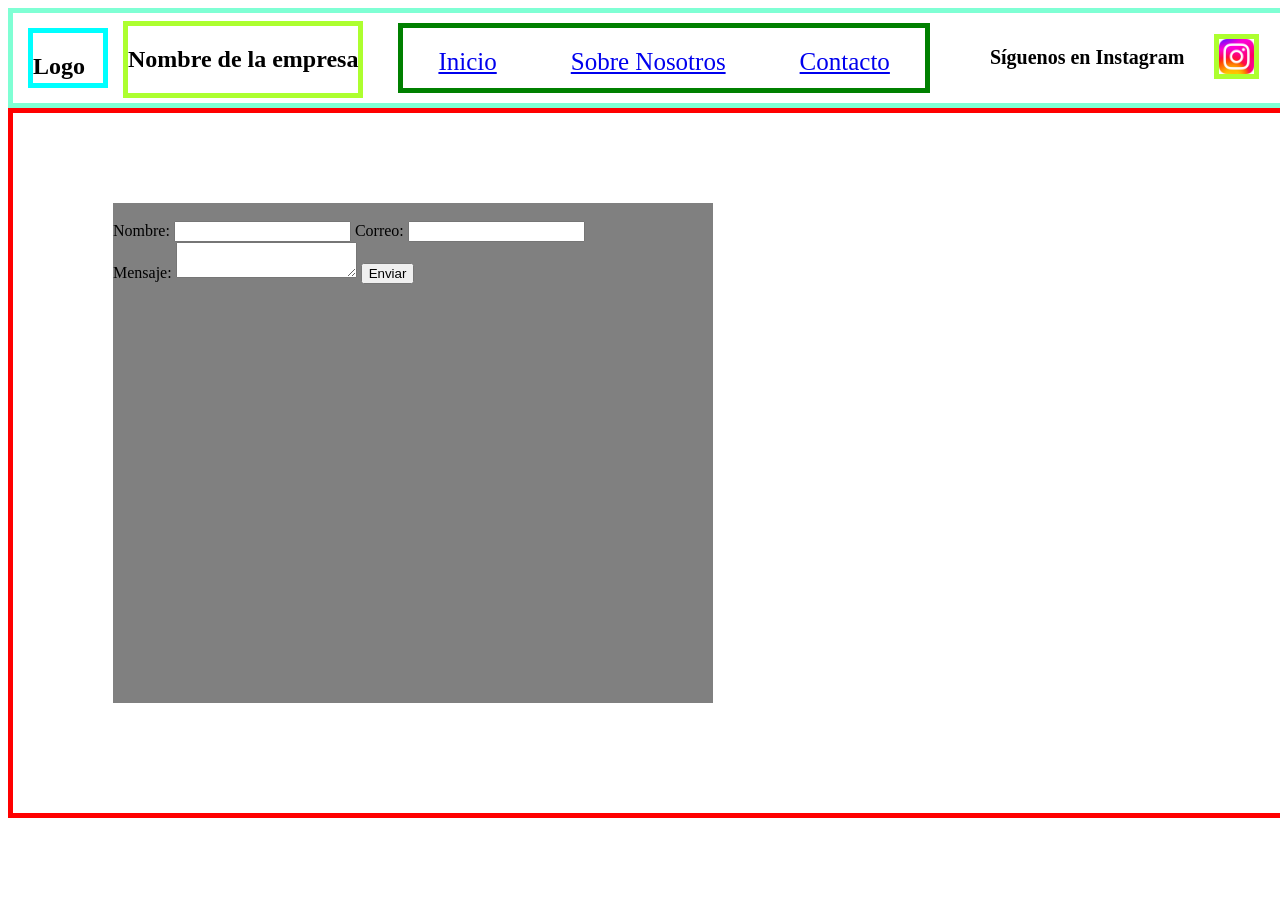
==== contacto.html @ 39d2d415 "Día2" ====
<!DOCTYPE html>
<html lang="en">
<head>
    <meta charset="UTF-8">
    <meta name="viewport" content="width=device-width, initial-scale=1.0">
    <title>Document</title>
    <link rel="stylesheet" href="styles.css">
</head>
<body>
    <section class="Encabezado">
        <div class = "logo">
            <h1>Logo</h1>
        </div>
        <div class="Nombre">
            <h1>Nombre de la empresa</h1>
        </div>
        <div class="BarraNavegacion">
            <a class="linksNavegacion" href="index.html">Inicio</a>
            <a class="linksNavegacion" href="nosotros.html">Sobre Nosotros</a>
            <a class="linksNavegacion"  href="contacto.html">Contacto</a>
        </div>
        <h2 class ="Instagram">Síguenos en Instagram</h2>
        <a href="https://www.instagram.com/avimascriollo/?hl=en"><img class="LogoInstagram" src="./Imagenes/logo_Instagram.svg.webp"><img></a>
    </section>
    <section class="FormularioContacto">
        <div class="cuadroFormulario">
            </br>
            <form>
                <label for="nombre">Nombre:</label>
                <input type="text" id="nombre" name="nombre">
            
                <label for="correo">Correo:</label>
                <input type="email" id="correo" name="correo">
                </br>
                <label for="mensaje">Mensaje:</label>
                <textarea id="mensaje" name="mensaje"></textarea>
            
                <button type="submit">Enviar</button>
            </form>
        </div>
        

    </section>
</body>
</html>
---- styles.css ----
.Encabezado{
    width: 165vh;
    height: 90px;
    border: 5px solid aquamarine;
    display: flex;
    
}
.logo{
    margin-left: 15px;
    margin-top: 15px;
    width: 70px;
    height: 50px;
    border: 5px solid aqua;
}
.Nombre{
    margin-left: 15px;
    margin-top: 8px;
    margin-bottom: 5px;;
    border: 5px solid greenyellow;
}
.BarraNavegacion{
    margin-top: 10px;
    margin-bottom: 10px;
    margin-left: 35px;
    margin-right: 35px;
    border: 5px solid green;
    padding-top: 20px;
    
    
}
.linksNavegacion{
    font-size: 25px;
    font-weight: 500;
    margin-left: 35px;
    margin-right: 35px;
}
.Instagram{
    font-size: 20px;
    margin-top: 33px;
    margin-left: 25px;
}
.LogoInstagram{
    margin-left: 30px;
    margin-top: 21px;
    border: 5px solid greenyellow;
    width:35px;
    height: 35px;
}
.Presentacion{
    margin-top: 7px;
    width: 163vh;
    height: 500px;
    border: 5px solid blue;
    display:flex;
}
.VideoPresentacion{
    width: 700px;

    margin: 10px;
    border: 5px solid blue;
    border-radius: 5%;
}
.ParrafoPresentacion{
    width: 700px;
    height: 350px;
    margin: 50px;
    border: 5px solid blue;
    padding: 33px;
}
.Productos{
    margin-top: 7px;
    width: 163vh;
    height: 700px;
    border: 5px solid yellow;
    
}
.NuestrosProductos{
    margin: 40px;
    font-size: 40px;
}
.ContenidoProductos{
    width: 160vh;
    height: 500px;
    border:5px solid orange;
    margin-left: 10px;
    display:flex;
}
.TextoProductos{
    height: 400px;
    width:500px;
    margin:50px;
    border: 5px solid orangered;
}
.ContenedorCarrusel{
    height: 450px;
    width:730px;
    margin:25px;
    border: 5px solid orangered;
    overflow: hidden;
}
.Carrusel{
    display: flex;
    transition: transform 0.5s ease-in-out;
    scroll-snap-type: x mandatory;
    
} 
.carruselElemento>img{
    width: 698px;
    height: 450px;
    border-radius: 5%;
}
#prev, #next{
    background-color: white;
    border:none;
    font-size: 25px;
    font-weight: 500;
}
.nuestroInstagram{
    width: 163vh;
    height:730px;
    margin-top: 5px;
    border: 5px solid red;
    text-align: center;
    font-size: 30px;
    
}
.contenidoInstagram{
    width: 150vh;
    height: 550px;
    border: 5px solid ;
    margin-left: 50px;
    display:flex;
}
.InstagramContenido{
    width: 370px;
    height: 500;
    border: 5px solid red;
    margin-left: 50px;
}
.InstagramContenido>img{
    width: 350px;
    height: 230px;
    margin-top: 25px
}
.InstagramContenido>.TextoContenido{
    font-size: 10px;
    text-align: justify;
    margin-top: 35px;
}
.InstagramContenido>img{
    width: 350px;
    height:230px;
}
footer{
    margin-top: 20px;
    width: 163vh;
    height: 400px;
    border: 5px solid black;
    display: flex;
}
.ContactoFooter,.RedesSociales{
    margin-left: 105px;
    margin-top: 50px;
    width: 300px;
    height: 335px;
    border: 5px solid black;
}
.logoTelefono{
    width: 42px;
}
.ContactoFooter>h3{
    margin-left: 10px;
}
.logoMail{
    width: 50px;
}
.ContactoFooter>h2, .RedesSociales>h2{
    margin-left: 18px;
}
.logoUbicacion{
    width: 48px;
}
.logoFacebook{
    width: 50px;
}
.RedesSociales>*{
    margin-right: 50px;

}
.logoInstagramFooter{
    width: 50px;
}
.logoTikTok{
    width:55px;
}
.logoEmpresaFooter{
    margin-left: 230px;
    margin-top: 180px;
    height: 200px;
    width: 300px;
    border: 5px solid black;
    text-align: center;
    
    
}
/*Página Sobre Nosotros*/
.MisionVision{
    width: 165vh;
    height: 600px;
    border: 5px solid red;
    display:flex;
}
.Mision,.Vision{
    margin-left: 80px;
    margin-top:70px;
    width:  600px;
    height:500px;
    border: 5px solid yellow;
}
.Mision >img, .textoMision{
    width: 500px;
    height: 300px;
    margin-left: 50px;
    text-align: center;
}
.Vision>img,.textoVision{
     width: 500px;
    height: 300px;
    margin-left: 50px;
}
.UbicacionGeografica{
    width: 165vh;
    height: 600px;
    margin-top: 10px;
    border: 5px solid red;
    display: flex;
}
.textoUbicacion{
    width:580px;
    height: 380px;
    margin-left: -84px;
    margin-top: 135px;
    border:5px solid yellow;
}
.imagenUbicacion{
    width: 400x;
    height: 480px;
    margin-left: 148px;
    margin-top: 71px;
    border: 5px solid yellow;
}
.textoUbicacion>p{
    text-align: center;
    font-size: 35px;
}
.textoUbicacion>img{
    width:150px;
    margin-left: 210px
}
.UbicacionGeografica>h1{
    margin-top: 50px;
    margin-left: 99px;
}
/*Página Contacto*/
.FormularioContacto{
    width: 165vh;
    height: 700px;
    border: 5px solid red;
    
}
.cuadroFormulario{
    background-color: grey;
    width: 600px;
    height: 500px;
    margin-left: 100px;
    margin-top: 90px;
    
    
    display: block;
}
.cuadroFormulario>label>input>textarea{
    margin-left: 50px;
    width: 300px;
    padding: 10px;
    margin: 5px 0 15px;

    
}
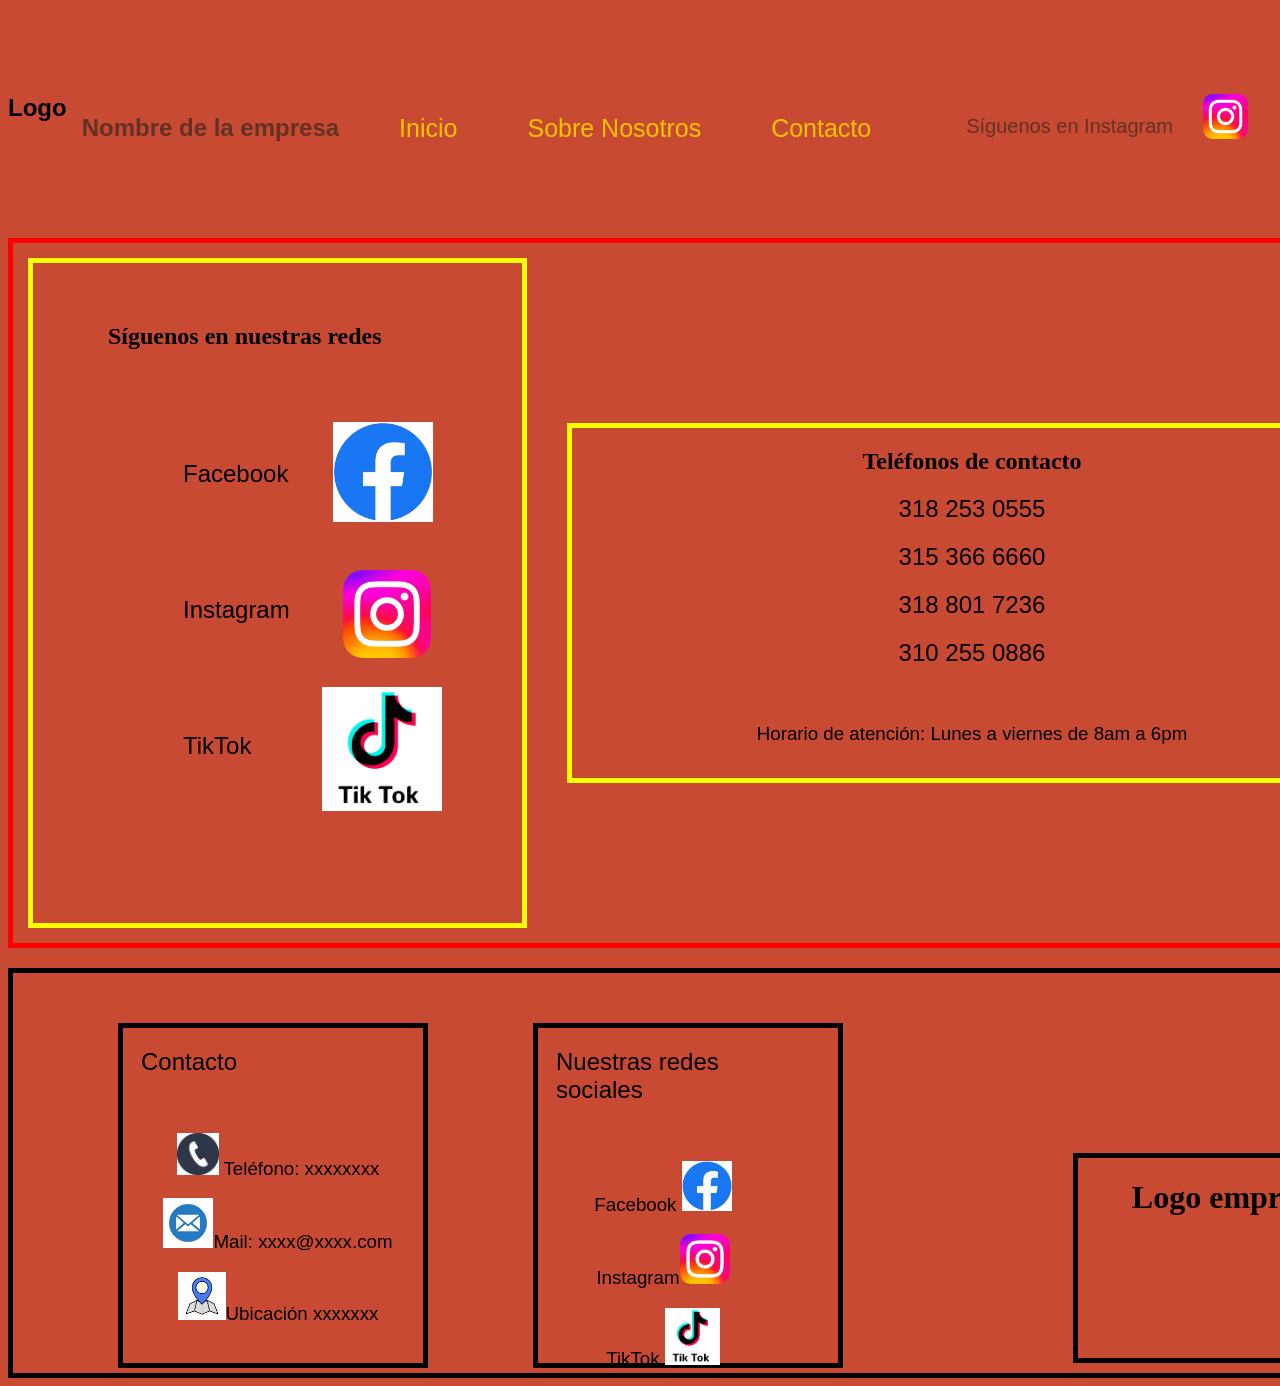
==== commit 400f8ba4: "Día3" ====
--- a/contacto.html
+++ b/contacto.html
@@ -22,24 +22,50 @@
         <h2 class ="Instagram">Síguenos en Instagram</h2>
         <a href="https://www.instagram.com/avimascriollo/?hl=en"><img class="LogoInstagram" src="./Imagenes/logo_Instagram.svg.webp"><img></a>
     </section>
-    <section class="FormularioContacto">
-        <div class="cuadroFormulario">
+    <section class="RedesYTelefonos">
+        <div class="Redes">
+            <h1>Síguenos en nuestras redes</h1>
+            <h2>Facebook</h2>
+            <a href="https://www.facebook.com/mascriollo.avicola/"><img src="./Imagenes/logoFacebook.jpg.avif" class="Facebook"></a>
+            <h2>Instagram</h2>
+            <a href="https://www.instagram.com/avimascriollo/?hl=en"><img src="./Imagenes/logo_Instagram.svg.webp"
+                    class="Instagram2"></a>
+            <h2>TikTok</h2>
+            <a href="https://www.tiktok.com/@avicola.mascriollo"><img src="./Imagenes/imagenlogoTikTok.png" class="TikTok2"></a>
+        </div>
+        <div class="Telefonos">
+            <h1>Teléfonos de contacto</h1>
+            <h2 class="TelefonosContacto">318 253 0555</h2>
+            <h2 class="TelefonosContacto">315 366 6660</h2>
+            <h2 class="TelefonosContacto">318 801 7236</h2>
+            <h2 class="TelefonosContacto">310 255 0886</h2>
             </br>
-            <form>
-                <label for="nombre">Nombre:</label>
-                <input type="text" id="nombre" name="nombre">
-            
-                <label for="correo">Correo:</label>
-                <input type="email" id="correo" name="correo">
-                </br>
-                <label for="mensaje">Mensaje:</label>
-                <textarea id="mensaje" name="mensaje"></textarea>
-            
-                <button type="submit">Enviar</button>
-            </form>
+            <h3>Horario de atención: Lunes a viernes de 8am a 6pm</h3>
         </div>
-        
 
     </section>
+    <footer>
+        </hr>
+        <div class="ContactoFooter">
+            <h2>Contacto</h2>
+            </br>
+            <h3><img class="logoTelefono" src="./Imagenes/imagesTelefonoEj.png"></img> Teléfono: xxxxxxxx</h3>
+            <h3><img class="logoMail" src="./Imagenes/imageEjMail.jpg.avif">Mail: xxxx@xxxx.com</h3>
+            <h3><img class="logoUbicacion" src="./Imagenes/imageEjUbicacion.jpg.avif"></img>Ubicación xxxxxxx</h3>
+        </div>
+        <div class="RedesSociales">
+            <h2>Nuestras redes sociales</h2>
+            </br>
+            <h3>Facebook <img class= "logoFacebook" src="./Imagenes/logoFacebook.jpg.avif"></img></h3>
+            <h3>Instagram<img class="logoInstagramFooter" src="./Imagenes/logo_Instagram.svg.webp"></img></h3>
+            <h3>TikTok <img class="logoTikTok" src="./Imagenes/imagenlogoTikTok.png"></h3>
+        </div>
+        <div class="logoEmpresaFooter">
+            <h1>Logo empresa</h1>
+        </div>
+    </footer>
+    
+    <script src="javas1.js"></script>
+
 </body>
 </html>
--- a/styles.css
+++ b/styles.css
@@ -1,75 +1,108 @@
 .Encabezado{
-    width: 165vh;
-    height: 90px;
-    border: 5px solid aquamarine;
+    width: 155vh;
+    height: 200px;
+    /*border: 5px solid aquamarine;*/
     display: flex;
-    
-}
-.logo{
-    margin-left: 15px;
-    margin-top: 15px;
-    width: 70px;
-    height: 50px;
-    border: 5px solid aqua;
-}
+    padding-bottom: 30px;;
+    display:flex;
+    flex-wrap: nowrap;
+    align-items: center;
+    
+}
+.logo>.logoEncabezado{
+    width:190px;
+    height: 190px;
+    border-radius: 50%;
+    margin-left: 40px;
+    margin-top: 30px;
+}
+
 .Nombre{
     margin-left: 15px;
-    margin-top: 8px;
+    margin-top: 45px;
     margin-bottom: 5px;;
-    border: 5px solid greenyellow;
+    /*border: 5px solid greenyellow;*/
+    display:flex;
+    flex-wrap: nowrap;
+    align-items: center;
+    color: rgb(99, 50, 36);
+    
 }
 .BarraNavegacion{
-    margin-top: 10px;
+    margin-top: 30px;
     margin-bottom: 10px;
+    margin-left: 25px;
+    margin-right: 35px;
+    /*border: 5px solid green;*/
+    padding-top: 20px;
+    display:flex;
+    flex-wrap: nowrap;
+    align-items: center;
+    
+    
+}
+
+.linksNavegacion{
+    font-size: 25px;
+    font-weight: 100;
     margin-left: 35px;
     margin-right: 35px;
-    border: 5px solid green;
-    padding-top: 20px;
-    
-    
-}
-.linksNavegacion{
-    font-size: 25px;
-    font-weight: 500;
-    margin-left: 35px;
-    margin-right: 35px;
-}
+}
+.BarraNavegacion>a{
+    text-decoration: none;
+    color: #F5C400;
+}
+
 .Instagram{
     font-size: 20px;
-    margin-top: 33px;
+    margin-top: 53px;
     margin-left: 25px;
+    color: rgb(99, 50, 36);
 }
 .LogoInstagram{
     margin-left: 30px;
     margin-top: 21px;
-    border: 5px solid greenyellow;
-    width:35px;
-    height: 35px;
+    /*border: 5px solid greenyellow;*/
+    width:45px;
+    
 }
 .Presentacion{
     margin-top: 7px;
-    width: 163vh;
-    height: 500px;
-    border: 5px solid blue;
-    display:flex;
-}
-.VideoPresentacion{
-    width: 700px;
-
-    margin: 10px;
-    border: 5px solid blue;
+    padding-top: 15px;
+    width: 158vh;
+    height: 700px;
+    /*border: 5px solid blue;*/
+    display:flex;
+}
+.GallinaPresentacion{
+    width: 1400px ;
+    margin: -8px;
+    /*border: 5px solid blue;*/
     border-radius: 5%;
+    
 }
 .ParrafoPresentacion{
-    width: 700px;
+    width: 720px;
     height: 350px;
-    margin: 50px;
-    border: 5px solid blue;
+    margin-left: -780px;
+    margin-top: 100px;
+    /*border: 5px solid blue;*/
     padding: 33px;
-}
+    text-align: justify;
+    font-size: xx-large;
+    color: rgb(99, 50, 36);
+}
+hr{
+    
+    border: none;
+    border-top: 2px solid #C03924;
+    width: 80%;
+}
+
+
 .Productos{
     margin-top: 7px;
-    width: 163vh;
+    width: 155vh;
     height: 700px;
     border: 5px solid yellow;
     
@@ -77,9 +110,10 @@
 .NuestrosProductos{
     margin: 40px;
     font-size: 40px;
+    color:rgb(99, 50, 36);
 }
 .ContenidoProductos{
-    width: 160vh;
+    width: 150vh;
     height: 500px;
     border:5px solid orange;
     margin-left: 10px;
@@ -94,26 +128,29 @@
 .ContenedorCarrusel{
     height: 450px;
     width:730px;
-    margin:25px;
+    margin:-20pxpx;
     border: 5px solid orangered;
     overflow: hidden;
+    background-color: #C03924;
 }
 .Carrusel{
     display: flex;
     transition: transform 0.5s ease-in-out;
     scroll-snap-type: x mandatory;
-    
-} 
+}    
 .carruselElemento>img{
-    width: 698px;
+    width: 730px;
     height: 450px;
     border-radius: 5%;
-}
+    background-color: #C03924;
+}
+
 #prev, #next{
     background-color: white;
     border:none;
     font-size: 25px;
     font-weight: 500;
+    background-color: #C03924;
 }
 .nuestroInstagram{
     width: 163vh;
@@ -261,28 +298,88 @@
     margin-top: 50px;
     margin-left: 99px;
 }
+.Certificados{
+    margin-top: 15px;
+    width: 163vh;
+    height: 920px;
+    border: 5px solid red;
+}
+.Certificados>h1{
+    margin-left: 120px;
+}
+.ICA{
+    margin-top: 30px;
+    width: 700px;
+    margin-left: 400px;
+}
+.Corponor{
+    margin-left: 500px
+}
 /*Página Contacto*/
-.FormularioContacto{
+.RedesYTelefonos{
     width: 165vh;
     height: 700px;
     border: 5px solid red;
-    
-}
-.cuadroFormulario{
-    background-color: grey;
-    width: 600px;
-    height: 500px;
-    margin-left: 100px;
-    margin-top: 90px;
-    
-    
-    display: block;
-}
-.cuadroFormulario>label>input>textarea{
-    margin-left: 50px;
-    width: 300px;
-    padding: 10px;
-    margin: 5px 0 15px;
-
-    
-}+    display: flex;   
+}
+.Redes{
+    margin: 15px;
+    border: 5px solid yellow;
+    padding-right: 80px;
+}
+.Redes>h1{
+    margin-left: 75px;
+    margin-top: 60px;
+    padding-bottom: 40px;
+
+}
+.Redes>h2{
+    margin-left: 150px;
+    margin-top: 70px;
+}
+.Facebook{
+    width:100px;
+    margin-left: 300px;
+    margin-top: -95px;
+    
+}
+.Instagram2{
+    width:88px;
+    margin-left: 310px;
+    margin-top:-95px
+}
+.TikTok2{
+    width: 120px;
+    margin-left: 289px;
+    margin-top: -93px
+}
+.Telefonos{
+    border: 5px solid yellow;
+    width: 800px;
+    height: 350px;
+    margin-left: 25px;
+    margin-top: 180px;
+}
+.Telefonos>h1,.TelefonosContacto,h3{
+    text-align: center;
+}
+/*CSS a todas las páginas web*/
+
+.fjalla-one-regular {
+    font-family: "Fjalla One", sans-serif;
+    font-weight: 200;
+    font-style:normal;
+}
+html>*>h1,h2,h3,p{
+    font-family: "Fjalla One", sans-serif;
+    font-weight: 200;
+    font-style:normal;
+}
+.Encabezado{
+    font-family: "Fjalla One", sans-serif;
+    font-weight: 200;
+    font-style:normal;
+}
+html{
+    background-color: #C94A32 ;
+}
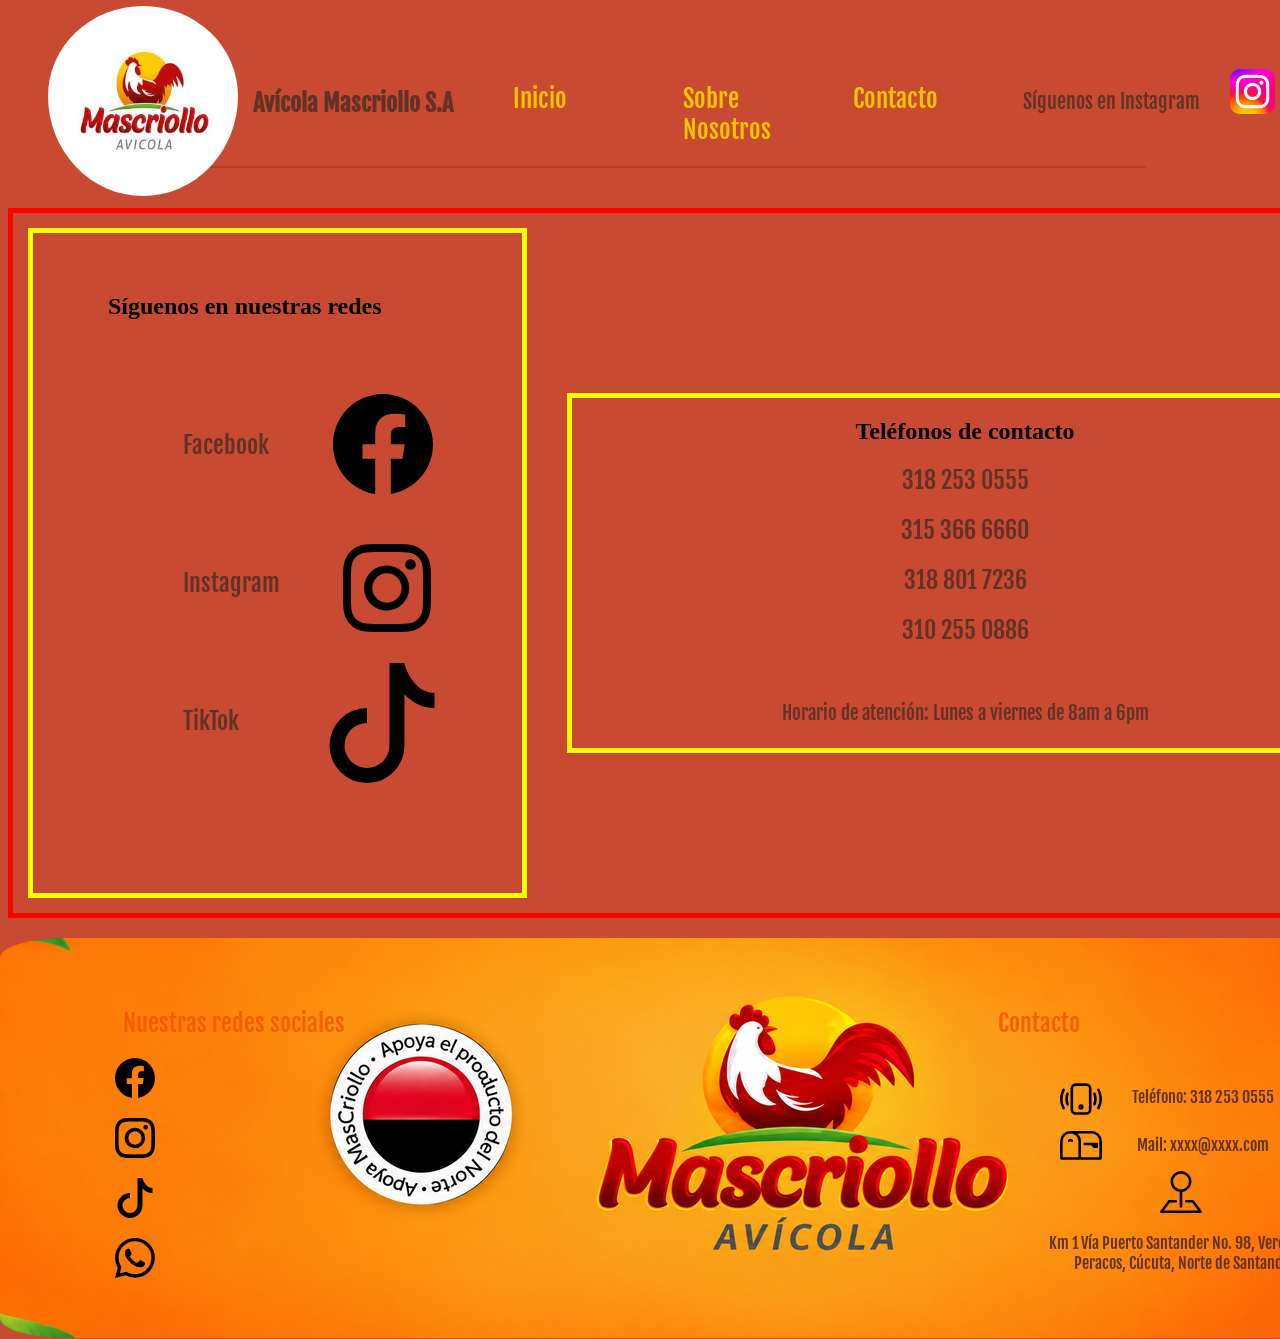
==== commit 6199b5aa: "Dia5" ====
--- a/contacto.html
+++ b/contacto.html
@@ -5,33 +5,38 @@
     <meta name="viewport" content="width=device-width, initial-scale=1.0">
     <title>Document</title>
     <link rel="stylesheet" href="styles.css">
+    <link href="https://fonts.googleapis.com/css2?family=Fjalla+One&display=swap" rel="stylesheet">
 </head>
 <body>
     <section class="Encabezado">
         <div class = "logo">
-            <h1>Logo</h1>
+            <img src="./Imagenes/Imagenes encabezado/logoMasCriollo.jpg" alt="Logo empresa" class="logoEncabezado">
+            
         </div>
         <div class="Nombre">
-            <h1>Nombre de la empresa</h1>
+            <h1>Avícola Mascriollo S.A</h1>
         </div>
-        <div class="BarraNavegacion">
+        <nav class="BarraNavegacion">
             <a class="linksNavegacion" href="index.html">Inicio</a>
             <a class="linksNavegacion" href="nosotros.html">Sobre Nosotros</a>
-            <a class="linksNavegacion"  href="contacto.html">Contacto</a>
-        </div>
+            <a class="linksNavegacion" href="contacto.html">Contacto</a>
+        </nav>
         <h2 class ="Instagram">Síguenos en Instagram</h2>
         <a href="https://www.instagram.com/avimascriollo/?hl=en"><img class="LogoInstagram" src="./Imagenes/logo_Instagram.svg.webp"><img></a>
+        
+    
     </section>
+    <hr></hr>
     <section class="RedesYTelefonos">
         <div class="Redes">
             <h1>Síguenos en nuestras redes</h1>
             <h2>Facebook</h2>
-            <a href="https://www.facebook.com/mascriollo.avicola/"><img src="./Imagenes/logoFacebook.jpg.avif" class="Facebook"></a>
+            <a href="https://www.facebook.com/mascriollo.avicola/"><img src="./Imagenes/Imágenes redes pág contacto/facebook.svg" class="Facebook"></a>
             <h2>Instagram</h2>
-            <a href="https://www.instagram.com/avimascriollo/?hl=en"><img src="./Imagenes/logo_Instagram.svg.webp"
+            <a href="https://www.instagram.com/avimascriollo/?hl=en"><img src="./Imagenes/Imágenes redes pág contacto/instagram.svg"
                     class="Instagram2"></a>
             <h2>TikTok</h2>
-            <a href="https://www.tiktok.com/@avicola.mascriollo"><img src="./Imagenes/imagenlogoTikTok.png" class="TikTok2"></a>
+            <a href="https://www.tiktok.com/@avicola.mascriollo"><img src="./Imagenes/Imágenes redes pág contacto/tiktok.svg" class="TikTok2"></a>
         </div>
         <div class="Telefonos">
             <h1>Teléfonos de contacto</h1>
@@ -46,22 +51,26 @@
     </section>
     <footer>
         </hr>
+        <img src="./Imagenes/Imágenes footer/imagenFooter.png" alt ="Logo empresa" class="logoEmpresaFooter">
         <div class="ContactoFooter">
+            
             <h2>Contacto</h2>
-            </br>
-            <h3><img class="logoTelefono" src="./Imagenes/imagesTelefonoEj.png"></img> Teléfono: xxxxxxxx</h3>
-            <h3><img class="logoMail" src="./Imagenes/imageEjMail.jpg.avif">Mail: xxxx@xxxx.com</h3>
-            <h3><img class="logoUbicacion" src="./Imagenes/imageEjUbicacion.jpg.avif"></img>Ubicación xxxxxxx</h3>
+            <img class="logoTelefono" src="./Imagenes/Imágenes footer/phone-vibrate.svg"></img>
+            <h3 class="Tel1"> Teléfono: 318 253 0555</h3>
+            <img class="logoMail" src="./Imagenes/Imágenes footer/mailbox.svg">
+            <h3 class ="Mail1">Mail: xxxx@xxxx.com</h3>
+            <img class="logoUbicacion" src="./Imagenes/Imágenes footer/pin-map.svg">
+            <h3 class="Ubi1">Km 1 Vía Puerto Santander No. 98, Vereda Los Peracos, Cúcuta, Norte de Santander</h3>
         </div>
         <div class="RedesSociales">
             <h2>Nuestras redes sociales</h2>
-            </br>
-            <h3>Facebook <img class= "logoFacebook" src="./Imagenes/logoFacebook.jpg.avif"></img></h3>
-            <h3>Instagram<img class="logoInstagramFooter" src="./Imagenes/logo_Instagram.svg.webp"></img></h3>
-            <h3>TikTok <img class="logoTikTok" src="./Imagenes/imagenlogoTikTok.png"></h3>
-        </div>
-        <div class="logoEmpresaFooter">
-            <h1>Logo empresa</h1>
+        
+            <div class="redes1">
+                <a href="https://www.facebook.com/mascriollo.avicola/"><img class="FacebookFooter" src="Imagenes/Imágenes footer/facebook.svg" alt="Logo Facebook"></a>
+                <a href="https://www.instagram.com/avimascriollo/"><img class="InstagramFooter" src="./Imagenes/Imágenes footer/instagram.svg" alt="Logo Instagram"></a>
+                <a href="https://www.tiktok.com/@avicola.mascriollo"><img class="TikTokFooter" src="./Imagenes/Imágenes footer/tiktok.svg" alt="Logo TikTok"></a>
+                <a><img class="WhatsappFooter" src="./Imagenes/Imágenes footer/whatsapp.svg" alt="Logo Whatsapp"></a>
+            </div>
         </div>
     </footer>
     
--- a/styles.css
+++ b/styles.css
@@ -1,9 +1,9 @@
 .Encabezado{
-    width: 155vh;
-    height: 200px;
+    width: 1350px;
+    height: 150px;
     /*border: 5px solid aquamarine;*/
     display: flex;
-    padding-bottom: 30px;;
+    padding-bottom: 0px;
     display:flex;
     flex-wrap: nowrap;
     align-items: center;
@@ -15,6 +15,8 @@
     border-radius: 50%;
     margin-left: 40px;
     margin-top: 30px;
+    padding-top: 10px;
+    
 }
 
 .Nombre{
@@ -29,17 +31,23 @@
     
 }
 .BarraNavegacion{
-    margin-top: 30px;
+    margin-top: 10px;
     margin-bottom: 10px;
     margin-left: 25px;
     margin-right: 35px;
     /*border: 5px solid green;*/
-    padding-top: 20px;
+
     display:flex;
     flex-wrap: nowrap;
     align-items: center;
     
     
+    
+}
+.BarraNavegacion a:hover{
+    background-color: orange;
+    color:whitesmoke
+
 }
 
 .linksNavegacion{
@@ -49,14 +57,18 @@
     margin-right: 35px;
 }
 .BarraNavegacion>a{
+    align-items: center;
     text-decoration: none;
     color: #F5C400;
+    width: 100px;
+    height: 80px;
+    margin-top: 80px;
 }
 
 .Instagram{
     font-size: 20px;
     margin-top: 53px;
-    margin-left: 25px;
+    margin-left: px;
     color: rgb(99, 50, 36);
 }
 .LogoInstagram{
@@ -68,24 +80,25 @@
 }
 .Presentacion{
     margin-top: 7px;
-    padding-top: 15px;
-    width: 158vh;
+    padding-top: 45px;
+    width: 1350px;
     height: 700px;
     /*border: 5px solid blue;*/
     display:flex;
 }
 .GallinaPresentacion{
-    width: 1400px ;
+    width: 1350px ;
     margin: -8px;
     /*border: 5px solid blue;*/
     border-radius: 5%;
     
+    
 }
 .ParrafoPresentacion{
     width: 720px;
     height: 350px;
-    margin-left: -780px;
-    margin-top: 100px;
+    margin-left: -850px;
+    margin-top: 130px;
     /*border: 5px solid blue;*/
     padding: 33px;
     text-align: justify;
@@ -102,85 +115,103 @@
 
 .Productos{
     margin-top: 7px;
-    width: 155vh;
-    height: 700px;
-    border: 5px solid yellow;
+    width: 1350px;
+    height: 650px;
+    /*border: 5px solid yellow;*/
     
 }
 .NuestrosProductos{
     margin: 40px;
-    font-size: 40px;
+    font-size: 45px;
     color:rgb(99, 50, 36);
 }
 .ContenidoProductos{
-    width: 150vh;
+    width: 1350px;
     height: 500px;
-    border:5px solid orange;
-    margin-left: 10px;
+    /*border:5px solid orange;*/
+    margin-left: 20px;
     display:flex;
 }
 .TextoProductos{
-    height: 400px;
-    width:500px;
+    height: 300px;
+    width:400px;
     margin:50px;
-    border: 5px solid orangered;
+    margin-top: 80px;
+    /*border: 5px solid orangered;*/
+    color:rgb(99, 50, 36);
+    font-weight: 100;
+    text-align: justify;
+    font-size: 20px;
 }
 .ContenedorCarrusel{
-    height: 450px;
-    width:730px;
-    margin:-20pxpx;
-    border: 5px solid orangered;
+   
+    height: 370px;
+    width:650px;
+    margin-top: 25px;
+    /*border: 5px solid orangered;*/
     overflow: hidden;
-    background-color: #C03924;
-}
+   
+}
+
 .Carrusel{
     display: flex;
     transition: transform 0.5s ease-in-out;
     scroll-snap-type: x mandatory;
+    
 }    
 .carruselElemento>img{
-    width: 730px;
-    height: 450px;
+    width: 665px;
+    height: 408px;
     border-radius: 5%;
     background-color: #C03924;
-}
-
-#prev, #next{
-    background-color: white;
+    
+}
+
+.botonAnterior, .botonSiguiente{
+    background-color: #C03924;
     border:none;
-    font-size: 25px;
-    font-weight: 500;
-    background-color: #C03924;
+    font-weight: 300;
+    height: 50px;
+    margin-top: 200px;
+    border-radius: 8%;
+    
+}
+
+.flecha{
+    width: 50px;
 }
 .nuestroInstagram{
-    width: 163vh;
-    height:730px;
+    width: 150vh;
+    height:600px;
     margin-top: 5px;
-    border: 5px solid red;
+    /*border: 5px solid red;*/
     text-align: center;
     font-size: 30px;
+    color:rgb(99, 50, 36);
     
 }
 .contenidoInstagram{
-    width: 150vh;
-    height: 550px;
-    border: 5px solid ;
-    margin-left: 50px;
+    width: 145vh;
+    height:450px;
+    /*border: 5px solid green ;*/
+    margin-left: 30px;
     display:flex;
 }
 .InstagramContenido{
     width: 370px;
-    height: 500;
-    border: 5px solid red;
+    height: 450px;
+    /*border: 5px solid red;*/
     margin-left: 50px;
 }
-.InstagramContenido>img{
+.InstagramContenido>a>img{
     width: 350px;
     height: 230px;
-    margin-top: 25px
+    margin-top: 25px;
+    border: 3px solid #F5C400;
+    padding: 5px;
 }
 .InstagramContenido>.TextoContenido{
-    font-size: 10px;
+    font-size: 20px;
     text-align: justify;
     margin-top: 35px;
 }
@@ -190,69 +221,110 @@
 }
 footer{
     margin-top: 20px;
-    width: 163vh;
+    width: 150vh;
     height: 400px;
-    border: 5px solid black;
+    /*border: 5px solid black;*/
     display: flex;
+    background-color: #B5532D ;
+    border-radius: 10%;
+    margin-left: -8px;
+    margin-bottom: -7px;
+    
+
 }
 .ContactoFooter,.RedesSociales{
     margin-left: 105px;
     margin-top: 50px;
-    width: 300px;
+    width: 400px;
     height: 335px;
-    border: 5px solid black;
-}
+    z-index: 2;
+    /*border: 5px solid black;*/
+}
+
 .logoTelefono{
     width: 42px;
+    margin-top: 20px;
+    margin-left:80px;
+}
+.Tel1{
+   margin-top: -37px;
 }
 .ContactoFooter>h3{
-    margin-left: 10px;
+    margin-left: 45px;
+    
 }
 .logoMail{
-    width: 50px;
+    width: 42px;
+    margin-left: 80px;
+}
+.Mail1{
+    margin-top: -34px;
+    
+}
+.ContactoFooter{
+    position: absolute;
+     z-index: 2;
+     margin-left: 980px;
+}
+.RedesSociales{
+     z-index: 2;
+     position: absolute;
 }
 .ContactoFooter>h2, .RedesSociales>h2{
     margin-left: 18px;
+    color:rgba(238, 87, 0, 0.85);
+    
+}
+.ContactoFooter>h3, .RedesSociales>h3{
+    font-size: medium;
 }
 .logoUbicacion{
-    width: 48px;
-}
-.logoFacebook{
-    width: 50px;
-}
-.RedesSociales>*{
-    margin-right: 50px;
-
-}
-.logoInstagramFooter{
-    width: 50px;
-}
-.logoTikTok{
-    width:55px;
-}
+    width: 42px;
+    margin-left: 180px;
+    
+}
+.Ubi1{
+    width: 320px;
+    
+}
+.redes1>a>*{
+    width: 40px;
+    margin-left: 10px;
+    margin-top: 20px;
+    display: block;
+   
+}
+
 .logoEmpresaFooter{
-    margin-left: 230px;
-    margin-top: 180px;
-    height: 200px;
-    width: 300px;
-    border: 5px solid black;
-    text-align: center;
-    
-    
-}
+    border-radius: 5%;
+    width: 1350PX;
+    height: 400px;
+    /*border: 5px solid black;*/
+    z-index: 1;
+    /*text-align: center;*/
+    
+}
+
 /*Página Sobre Nosotros*/
 .MisionVision{
-    width: 165vh;
-    height: 600px;
-    border: 5px solid red;
-    display:flex;
+    width: 1350px;
+    height: 550px;
+    /*border: 5px solid red;*/
+    display:flex;
+   
 }
 .Mision,.Vision{
-    margin-left: 80px;
-    margin-top:70px;
+    margin-left: 40px;
+    margin-top:25px;
     width:  600px;
     height:500px;
-    border: 5px solid yellow;
+    /*border: 5px solid yellow;*/
+}
+.ValoresInstitucionales>h1{
+    margin-top: 70px;
+    margin-left: 45px;
+    font-family: "Fjalla One", sans-serif; 
+    color: rgb(99, 50, 36);
 }
 .Mision >img, .textoMision{
     width: 500px;
@@ -260,29 +332,43 @@
     margin-left: 50px;
     text-align: center;
 }
-.Vision>img,.textoVision{
-     width: 500px;
+.Mision>p, .Vision>p{
+
+    margin-left: 60px;
+    margin-right: 45px;
+    text-align: center;
+    font-size: 22px;
+    color: rgb(99, 50, 36);
+}
+.Vision>img, .Mision>img, .textoVision{
+    width: 500px;
     height: 300px;
     margin-left: 50px;
+    border: 3px solid yellow;
+    padding: 5px;
 }
 .UbicacionGeografica{
-    width: 165vh;
+    width: 1350px;
     height: 600px;
     margin-top: 10px;
-    border: 5px solid red;
+    /*border: 5px solid red;*/
     display: flex;
+}
+.UbicacionGeografica>h1{
+    font-family: "Fjalla One", sans-serif;
+    color: rgb(99, 50, 36);
 }
 .textoUbicacion{
     width:580px;
     height: 380px;
-    margin-left: -84px;
+    
     margin-top: 135px;
-    border:5px solid yellow;
+    /*border:5px solid yellow;*/
 }
 .imagenUbicacion{
     width: 400x;
     height: 480px;
-    margin-left: 148px;
+    margin-left: 100px;
     margin-top: 71px;
     border: 5px solid yellow;
 }
@@ -296,31 +382,38 @@
 }
 .UbicacionGeografica>h1{
     margin-top: 50px;
-    margin-left: 99px;
+    margin-left: 80px;
 }
 .Certificados{
     margin-top: 15px;
-    width: 163vh;
+    width: 1350px;
     height: 920px;
-    border: 5px solid red;
+    /*border: 5px solid red;*/
+    margin-left: -8px;
 }
 .Certificados>h1{
-    margin-left: 120px;
+    margin-left: 80px;
+    font-family: "Fjalla One", sans-serif;
+    color: rgb(99, 50, 36);
 }
 .ICA{
     margin-top: 30px;
-    width: 700px;
+    width: 600px;
     margin-left: 400px;
 }
 .Corponor{
-    margin-left: 500px
+    margin-left: 200px;
+    width: 400px;
+    margin-left: 490px;
+    margin-top: 45px;;
 }
 /*Página Contacto*/
 .RedesYTelefonos{
-    width: 165vh;
+    width: 1350px;
     height: 700px;
     border: 5px solid red;
-    display: flex;   
+    display: flex;
+    margin-top: 40px;   
 }
 .Redes{
     margin: 15px;
@@ -369,11 +462,13 @@
     font-family: "Fjalla One", sans-serif;
     font-weight: 200;
     font-style:normal;
+    color: rgb(99, 50, 36);
 }
 html>*>h1,h2,h3,p{
     font-family: "Fjalla One", sans-serif;
     font-weight: 200;
     font-style:normal;
+    color: rgb(99, 50, 36);
 }
 .Encabezado{
     font-family: "Fjalla One", sans-serif;
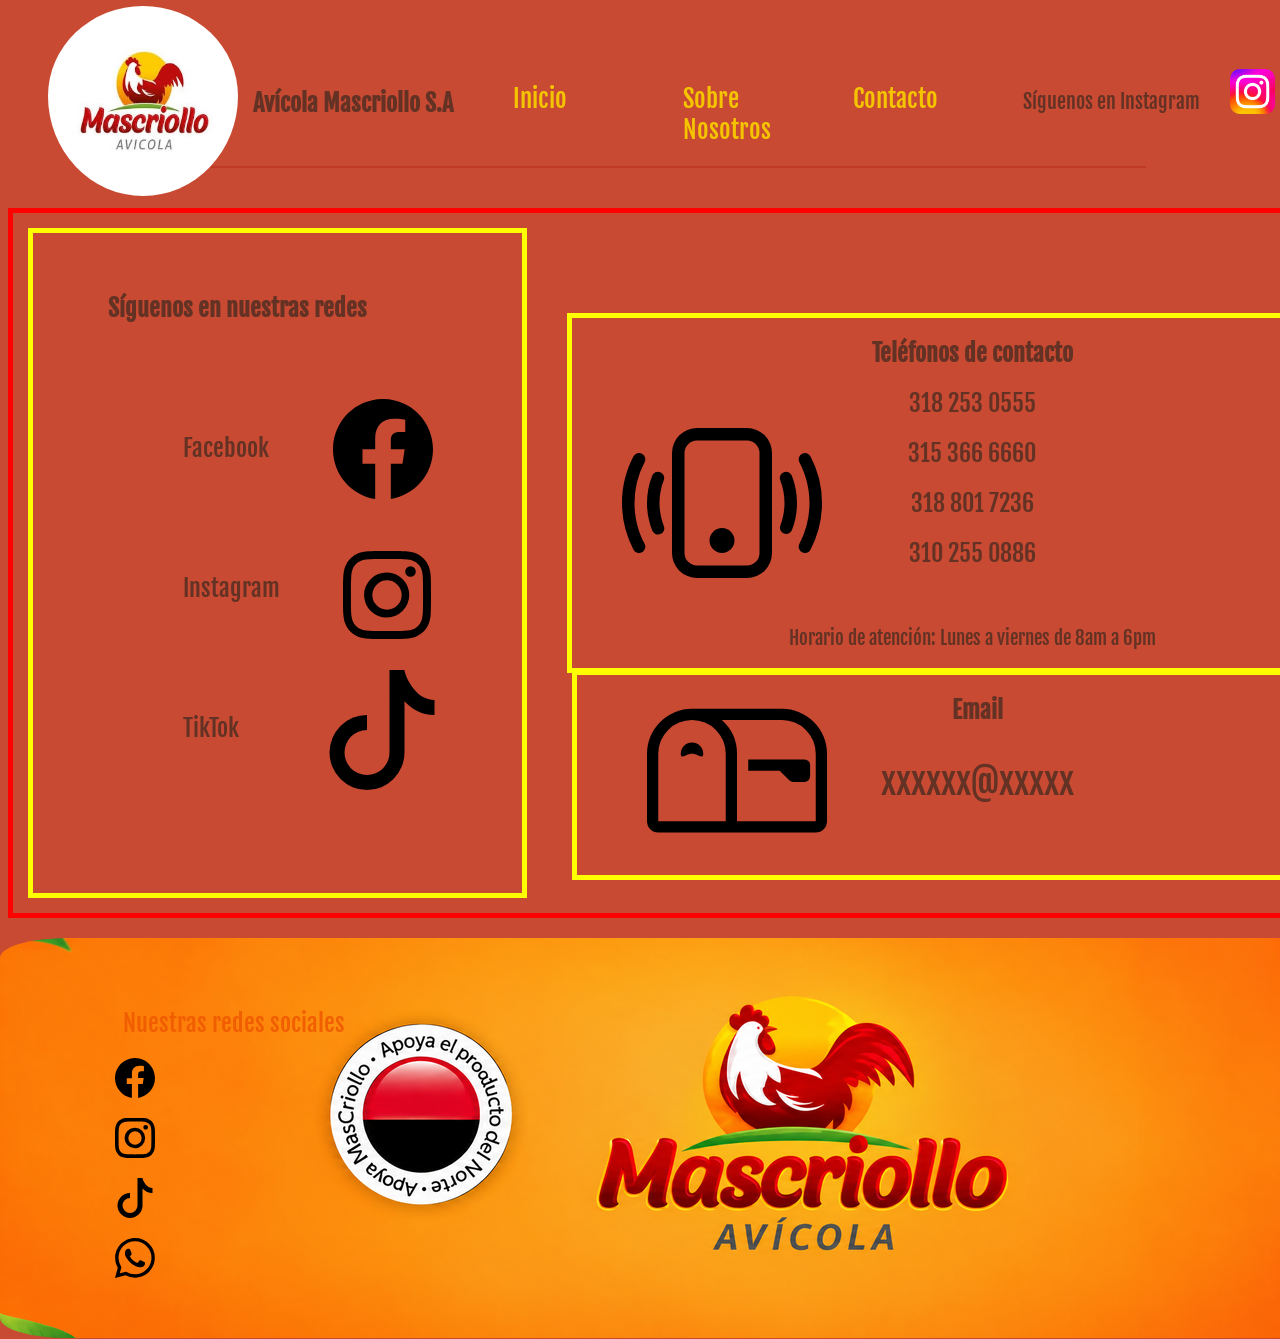
==== commit 10c1863c: "Día8" ====
--- a/contacto.html
+++ b/contacto.html
@@ -4,7 +4,7 @@
     <meta charset="UTF-8">
     <meta name="viewport" content="width=device-width, initial-scale=1.0">
     <title>Document</title>
-    <link rel="stylesheet" href="styles.css">
+    <link rel="stylesheet" href="stylesEscritorio.css">
     <link href="https://fonts.googleapis.com/css2?family=Fjalla+One&display=swap" rel="stylesheet">
 </head>
 <body>
@@ -44,15 +44,21 @@
             <h2 class="TelefonosContacto">315 366 6660</h2>
             <h2 class="TelefonosContacto">318 801 7236</h2>
             <h2 class="TelefonosContacto">310 255 0886</h2>
+            <img src="./Imagenes/Imágenes footer/phone-vibrate.svg" alt="Símbolo de teléfono">
             </br>
             <h3>Horario de atención: Lunes a viernes de 8am a 6pm</h3>
+            <div class="Email">
+                <h1>Email</h1>
+                <h3>xxxxxx@xxxxx</h3>
+                <img src="./Imagenes/Imágenes footer/mailbox.svg" alt="Correo">
+            </div>
         </div>
 
     </section>
     <footer>
         </hr>
         <img src="./Imagenes/Imágenes footer/imagenFooter.png" alt ="Logo empresa" class="logoEmpresaFooter">
-        <div class="ContactoFooter">
+        <!--<div class="ContactoFooter">
             
             <h2>Contacto</h2>
             <img class="logoTelefono" src="./Imagenes/Imágenes footer/phone-vibrate.svg"></img>
@@ -61,7 +67,7 @@
             <h3 class ="Mail1">Mail: xxxx@xxxx.com</h3>
             <img class="logoUbicacion" src="./Imagenes/Imágenes footer/pin-map.svg">
             <h3 class="Ubi1">Km 1 Vía Puerto Santander No. 98, Vereda Los Peracos, Cúcuta, Norte de Santander</h3>
-        </div>
+        </div>-->
         <div class="RedesSociales">
             <h2>Nuestras redes sociales</h2>
         
--- a/stylesEscritorio.css
+++ b/stylesEscritorio.css
@@ -0,0 +1,703 @@
+#Movil{
+    display: none;
+}
+.Encabezado{
+    width: 1300px;
+    height: 150px;
+    /*border: 5px solid aquamarine;*/
+    display: flex;
+    padding-bottom: 0px;
+    display:flex;
+    flex-wrap: nowrap;
+    align-items: center;
+    
+}
+.logo>.logoEncabezado{
+    width:190px;
+    height: 190px;
+    border-radius: 50%;
+    margin-left: 40px;
+    margin-top: 30px;
+    padding-top: 10px;
+    
+}
+
+.Nombre{
+    margin-left: 15px;
+    margin-top: 45px;
+    margin-bottom: 5px;;
+    /*border: 5px solid greenyellow;*/
+    display:flex;
+    flex-wrap: nowrap;
+    align-items: center;
+    color: rgb(99, 50, 36);
+    
+}
+.BarraNavegacion{
+    margin-top: 10px;
+    margin-bottom: 10px;
+    margin-left: 25px;
+    margin-right: 35px;
+    /*border: 5px solid green;*/
+
+    display:flex;
+    flex-wrap: nowrap;
+    align-items: center;
+    
+    
+    
+}
+.BarraNavegacion a:hover{
+    background-color: orange;
+    color:whitesmoke
+
+}
+
+.linksNavegacion{
+    font-size: 25px;
+    font-weight: 100;
+    margin-left: 35px;
+    margin-right: 35px;
+}
+.BarraNavegacion>a{
+    align-items: center;
+    text-decoration: none;
+    color: #F5C400;
+    width: 100px;
+    height: 80px;
+    margin-top: 80px;
+}
+
+.Instagram{
+    font-size: 20px;
+    margin-top: 53px;
+    margin-left: px;
+    color: rgb(99, 50, 36);
+}
+.LogoInstagram{
+    margin-left: 30px;
+    margin-top: 21px;
+    /*border: 5px solid greenyellow;*/
+    width:45px;
+    
+}
+.Presentacion{
+    margin-top: 50px;
+    width: 1300px;
+    height: 700px;
+    /*border: 5px solid blue;*/
+    display:flex;
+}
+.GallinaPresentacion{
+    width: 1350px ;
+    margin: -8px;
+    /*border: 5px solid blue;*/
+    border-radius: 5%;
+    
+    
+}
+.ParrafoPresentacion{
+    width: 720px;
+    height: 350px;
+    margin-left: -850px;
+    margin-top: 130px;
+    /*border: 5px solid blue;*/
+    padding: 33px;
+    text-align: justify;
+    font-size: xx-large;
+    color: rgb(99, 50, 36);
+}
+hr{
+    
+    border: none;
+    border-top: 2px solid #C03924;
+    width: 80%;
+}
+
+
+.Productos{
+    margin-top: 7px;
+    width: 1300px;
+    height: 650px;
+    /*border: 5px solid yellow;*/
+    
+}
+.NuestrosProductos{
+    margin: 40px;
+    font-size: 45px;
+    color:rgb(99, 50, 36);
+}
+.ContenidoProductos{
+    width: 1300px;
+    height: 500px;
+    /*border:5px solid orange;*/
+    margin-left: 20px;
+    display:flex;
+}
+.TextoProductos{
+    height: 300px;
+    width:400px;
+    margin:50px;
+    margin-top: 80px;
+    /*border: 5px solid orangered;*/
+    color:rgb(99, 50, 36);
+    font-weight: 100;
+    text-align: justify;
+    font-size: 20px;
+}
+.ContenedorCarrusel{
+   
+    height: 370px;
+    width:650px;
+    margin-top: 25px;
+    /*border: 5px solid orangered;*/
+    overflow: hidden;
+   
+}
+
+.Carrusel{
+    display: flex;
+    transition: transform 0.5s ease-in-out;
+    scroll-snap-type: x mandatory;
+    
+}    
+.carruselElemento>img{
+    width: 665px;
+    height: 408px;
+    border-radius: 5%;
+    background-color: #C03924;
+    
+}
+
+.botonAnterior, .botonSiguiente{
+    background-color: #C03924;
+    border:none;
+    font-weight: 300;
+    height: 50px;
+    margin-top: 200px;
+    border-radius: 8%;
+    
+}
+
+.flecha{
+    width: 50px;
+}
+.nuestroInstagram{
+    width: 1300px;
+    height:600px;
+    margin-top: 5px;
+    /*border: 5px solid red;*/
+    text-align: center;
+    font-size: 30px;
+    color:rgb(99, 50, 36);
+    
+}
+.contenidoInstagram{
+    width: 145vh;
+    height:450px;
+    /*border: 5px solid green ;*/
+    margin-left: 30px;
+    display:flex;
+}
+.InstagramContenido{
+    width: 370px;
+    height: 450px;
+    /*border: 5px solid red;*/
+    margin-left: 50px;
+}
+.InstagramContenido>a>img{
+    width: 350px;
+    height: 230px;
+    margin-top: 25px;
+    border: 3px solid #F5C400;
+    padding: 5px;
+}
+.InstagramContenido>.TextoContenido{
+    font-size: 20px;
+    text-align: justify;
+    margin-top: 35px;
+}
+.InstagramContenido>img{
+    width: 350px;
+    height:230px;
+}
+footer{
+    margin-top: 20px;
+    width: 1300px;
+    height: 400px;
+    /*border: 5px solid black;*/
+    display: flex;
+    background-color: #B5532D ;
+    border-radius: 10%;
+    margin-left: -8px;
+    margin-bottom: -7px;
+    
+
+}
+.ContactoFooter,.RedesSociales{
+    margin-left: 105px;
+    margin-top: 50px;
+    width: 400px;
+    height: 335px;
+    z-index: 2;
+    /*border: 5px solid black;*/
+}
+
+.logoTelefono{
+    width: 42px;
+    margin-top: 20px;
+    margin-left:80px;
+}
+.Tel1{
+   margin-top: -37px;
+}
+.ContactoFooter>h3{
+    margin-left: 45px;
+    
+}
+.logoMail{
+    width: 42px;
+    margin-left: 80px;
+}
+.Mail1{
+    margin-top: -34px;
+    
+}
+.ContactoFooter{
+    position: absolute;
+     z-index: 2;
+     margin-left: 980px;
+}
+.RedesSociales{
+     z-index: 2;
+     position: absolute;
+}
+.ContactoFooter>h2, .RedesSociales>h2{
+    margin-left: 18px;
+    color:rgba(238, 87, 0, 0.85);
+    
+}
+.ContactoFooter>h3, .RedesSociales>h3{
+    font-size: medium;
+}
+.logoUbicacion{
+    width: 42px;
+    margin-left: 180px;
+    
+}
+.Ubi1{
+    width: 320px;
+    
+}
+.redes1>a>*{
+    width: 40px;
+    margin-left: 10px;
+    margin-top: 20px;
+    display: block;
+   
+}
+
+.logoEmpresaFooter{
+    border-radius: 5%;
+    width: 1350PX;
+    height: 400px;
+    /*border: 5px solid black;*/
+    z-index: 1;
+    /*text-align: center;*/
+    
+}
+
+/*Página Sobre Nosotros*/
+.MisionVision{
+    width: 1300px;
+    height: 650px;
+    /*border: 5px solid red;*/
+    display:flex;
+   
+}
+.Mision,.Vision{
+    margin-left: 40px;
+    margin-top:25px;
+    width:  600px;
+    height:500px;
+    /*border: 5px solid yellow;*/
+}
+.ValoresInstitucionales>h1{
+    margin-top: 70px;
+    margin-left: 45px;
+    font-family: "Fjalla One", sans-serif; 
+    color: rgb(99, 50, 36);
+}
+.Mision >img, .textoMision{
+    width: 500px;
+    height: 300px;
+    margin-left: 50px;
+    text-align: center;
+}
+.Mision>p, .Vision>p{
+
+    margin-left: 60px;
+    margin-right: 55px;
+    text-align: justify;
+    font-size: 22px;
+    color: rgb(99, 50, 36);
+}
+.Vision>img, .Mision>img, .textoVision{
+    width: 500px;
+    height: 300px;
+    margin-left: 50px;
+    border: 3px solid yellow;
+    padding: 5px;
+}
+.FilosofiaEmpresarial{
+    width: 1300px;
+    height: 2080px;
+    /*border: 5px solid yellow;*/
+    background-color: #A84927;
+    margin-left: -8px;
+    border-radius: 15px;
+    padding-top: 15px;
+    
+}
+.FilosofiaEmpresarial>h1{
+    font-family: "Fjalla One", sans-serif; 
+    color: #FFFFFF;
+    margin-left: 70px;
+    
+}
+.PrincipiosTrabajo{
+    width: 1158px;
+    height: 2000px;
+    /*border: 5px solid black;*/
+    margin-left: 60px;
+
+}
+.PrincipiosTrabajo>h2{
+    margin-left: 88px;
+    font-size: 40px;
+}
+.Principio1{
+    display:flex;
+    /*border: 5px solid black;*/
+    border-bottom: #A83D36;
+    background-color: #9bad8b;
+    border-radius: 15px;
+    padding: 20px;
+    margin-top: -32px;
+    padding-right: 50px;
+   
+}
+.PrincipioUno{
+    background-color: #648b42 ;
+    height: 100px;
+    border-radius: 15px;
+    padding-top: 40px;
+    color: rgb(123, 36, 5);
+    box-shadow: 4px 6px 15px rgba(0,0,0,0.30);
+    border-bottom: black;
+    
+}
+.Principio2{
+    height: 400px ;
+    /*border: 5px solid black;*/
+    display: flex;
+    align-items: center;
+    flex-wrap: nowrap;
+    background-color: #A83D36;
+    margin-top: -31px;
+    margin-left: 111px;
+    border-radius: 15px;
+    padding-right: 50px;
+    
+}
+.PrincipioDos{
+    background-color: #A83D36;
+    height: 90px;
+    border-radius: 15px;
+    padding-top: 30px;
+    margin-top: -1px;
+    color: rgb(123, 36, 5);
+    box-shadow: 4px 6px 15px rgba(0,0,0,0.30);
+    border-bottom: black;
+}  
+.Principio2>img{
+    width: 400px;
+    margin-left: 80px;
+    
+}
+.Principio2>p{
+    font-size: 30px;
+    text-align: right;
+    color: rgb(123, 36, 5);
+}
+.Principio3{
+    height: 400px;
+    /*border: 5px solid black;*/
+    display: flex;
+    flex-wrap: nowrap;
+    align-items: center;
+    background-color: #E8C66A;
+    border-radius: 15px;
+    margin-top: -32px;
+    margin-left: 111px;
+    padding-right: 50px;
+}
+.Principio3>img{
+    width: 380px;
+}
+.Principio3>p{
+    color: rgb(123, 36, 5);
+}
+.PrincipioCuatro{
+    text-align: right;
+    color: rgb(123, 36, 5);
+}
+.Principio4{
+    height: 400px;
+    /*border: 5px solid black;*/
+    display: flex;
+    flex-wrap: nowrap;
+    align-items: center;
+    padding-right: 50px;
+    
+}
+.PrincipioTres{
+    background-color: #E8C66A;
+    border-radius: 15px;
+    border-radius: 15px;
+    padding-top: 30px;
+    height: 90px;
+    margin-top: -1px;
+    color:rgb(123, 36, 5);
+    box-shadow: 4px 6px 15px rgba(0,0,0,0.30);
+    border-bottom: black;
+}
+.Principio4>img{
+    width: 400px;
+    margin-left: 50px;
+}
+.Principio4>p{
+    font-size: 30px;
+    text-align: right;
+    color: rgb(123, 36, 5);
+}
+.PrincipioCuatro{
+    background-color: #416B75;
+    height: 90px;
+    padding-top: 40px;
+    border-radius: 15px;
+    margin-top: -5px;
+    box-shadow: 4px 6px 15px rgba(0,0,0,0.30);
+    border-bottom: black;
+}
+.Principio4{
+    background-color: #416B75;
+    border-radius: 15px;
+    margin-top: -32px;
+    margin-left: 111px;
+}
+
+
+.Principio1,.Principio3>p{
+    margin-left: 111px;
+    font-size: 30px;
+    padding-top: 15px;
+    background-color: #648b42;
+}
+.Principio3>p{
+    margin-left: 111px;
+    font-size: 30px;
+    padding-top: 15px;
+    background-color: #E8C66A;
+}
+
+.Principio1>p{
+    color: rgb(123, 36, 5);
+}   
+.Principio1>img{
+    width: 250px;
+    margin-top: -80px;
+    margin-left: 50px;
+}
+.PrincipioDos{
+    text-align: right;
+}
+.UbicacionGeografica{
+    width: 1300px;
+    height: 600px;
+    margin-top: 10px;
+    /*border: 5px solid red;*/
+    display: flex;
+}
+.UbicacionGeografica>h1{
+    font-family: "Fjalla One", sans-serif;
+    color: rgb(99, 50, 36);
+}
+.textoUbicacion{
+    width:580px;
+    height: 380px;
+    margin-left: -50px;
+    margin-top: 120px;
+    /*border:5px solid yellow;*/
+}
+.imagenUbicacion{
+    width: 400x;
+    height: 480px;
+    margin-left: 40px;
+    margin-top: 71px;
+    border: 5px solid yellow;
+}
+.textoUbicacion>p{
+    text-align: center;
+    font-size: 35px;
+}
+.textoUbicacion>img{
+    width:150px;
+    margin-left: 210px
+}
+.UbicacionGeografica>h1{
+    margin-top: 50px;
+    margin-left: 80px;
+}
+.Certificados{
+    margin-top: 15px;
+    width: 130px;
+    height: 920px;
+    /*border: 5px solid red;*/
+    margin-left: -8px;
+    padding-bottom: 20px;
+    
+    
+}
+.Certificados>h1{
+    margin-left: 80px;
+    font-family: "Fjalla One", sans-serif;
+    color: rgb(99, 50, 36);
+    
+}
+.aguasResiduales{
+    display: flex;
+}
+.Certificados>p{
+    width: 1000px;
+    height: 300px;
+    /*border: 5px solid yellow;*/
+    margin-top: 35px;
+    margin-left:200px ;
+    font-size: 20px;
+    line-height: 1.5;
+    text-align: justify;
+    padding: 20px;
+    
+}
+.ICA{
+    margin-top: 10px;
+    width: 600px;
+    margin-left: 180px;
+}
+.Corponor{
+    margin-left: 00px;
+    width: 400px;
+    margin-top: 10px;
+    margin-right: -50px;
+}
+/*Página Contacto*/
+.RedesYTelefonos{
+    width: 1350px;
+    height: 700px;
+    border: 5px solid red;
+    display: flex;
+    margin-top: 40px;   
+}
+.Redes{
+    margin: 15px;
+    border: 5px solid yellow;
+    padding-right: 80px;
+    font-family: "Fjalla One", sans-serif;
+    color: rgb(99, 50, 36);
+    
+}
+.Redes>h1{
+    margin-left: 75px;
+    margin-top: 60px;
+    padding-bottom: 40px;
+
+}
+.Redes>h2{
+    margin-left: 150px;
+    margin-top: 70px;
+}
+.Facebook{
+    width:100px;
+    margin-left: 300px;
+    margin-top: -95px;
+    
+}
+.Instagram2{
+    width:88px;
+    margin-left: 310px;
+    margin-top:-95px
+}
+.TikTok2{
+    width: 120px;
+    margin-left: 289px;
+    margin-top: -93px
+}
+.Telefonos{
+    border: 5px solid yellow;
+    width: 800px;
+    height: 350px;
+    margin-left: 25px;
+    margin-top: 100px;
+    font-family: "Fjalla One", sans-serif;
+    color: rgb(99, 50, 36);
+}
+.Telefonos>h1,.TelefonosContacto,h3{
+    text-align: center;
+}
+.Telefonos>img{
+    width: 200px;
+    margin-top: -200px;
+    margin-left: 50px;
+}
+.Email{
+    width: 800px;
+    height: 200px;
+    margin-top: 20px;
+    border: 5px solid yellow;
+}
+.Email>h1,p{
+    text-align: center;
+}
+.Email>h3{
+    font-size: 35px ;
+}
+.Email>img{
+    width: 180px;
+    margin-top: -200px;
+    margin-left: 70px;
+}
+/*CSS a todas las páginas web*/
+
+.fjalla-one-regular {
+    font-family: "Fjalla One", sans-serif;
+    font-weight: 200;
+    font-style:normal;
+    color: rgb(99, 50, 36);
+}
+html>*>h1,h2,h3,p{
+    font-family: "Fjalla One", sans-serif;
+    font-weight: 200;
+    font-style:normal;
+    color: rgb(99, 50, 36);
+}
+.Encabezado{
+    font-family: "Fjalla One", sans-serif;
+    font-weight: 200;
+    font-style:normal;
+}
+html>*{
+    background-color: #C94A32 ;
+   
+    
+}
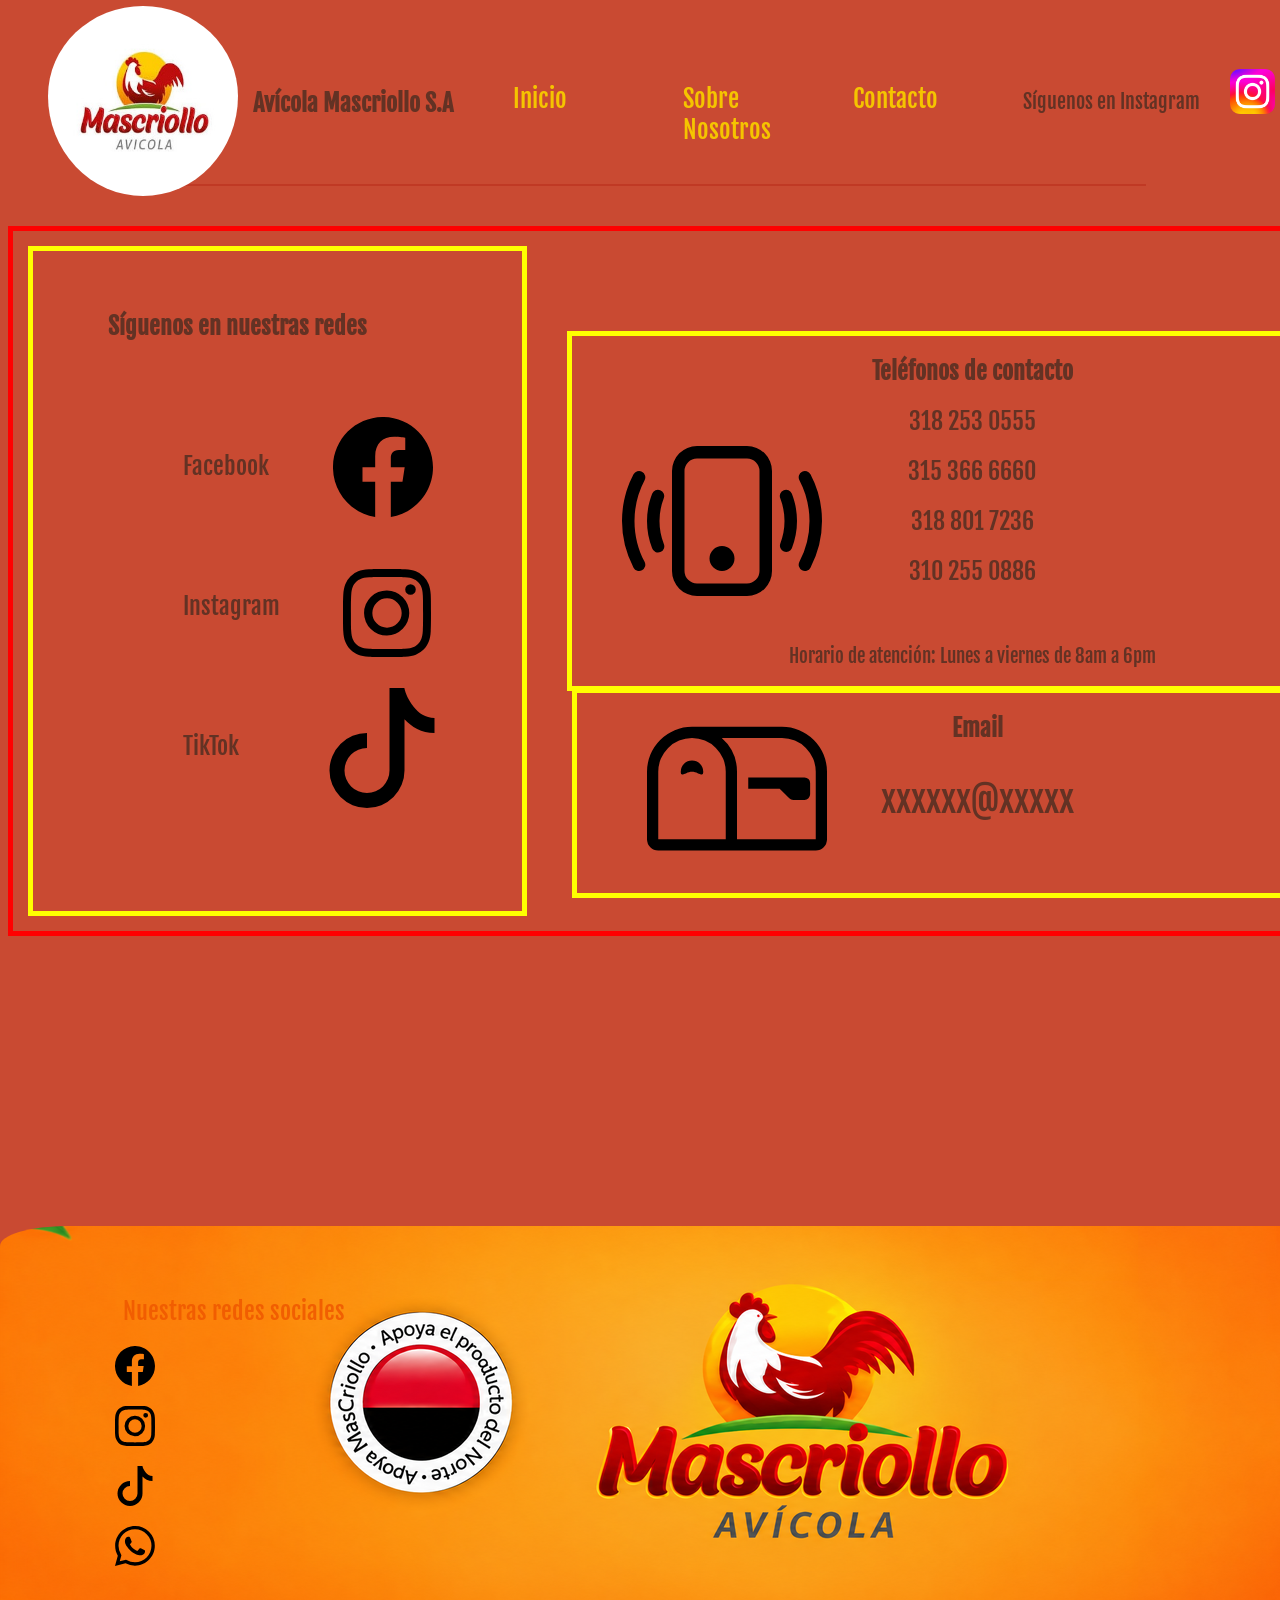
==== commit 9ce49206: "Día10" ====
--- a/contacto.html
+++ b/contacto.html
@@ -5,10 +5,11 @@
     <meta name="viewport" content="width=device-width, initial-scale=1.0">
     <title>Document</title>
     <link rel="stylesheet" href="stylesEscritorio.css">
+    <link rel="stylesheet" href="stylesMovil.css">
     <link href="https://fonts.googleapis.com/css2?family=Fjalla+One&display=swap" rel="stylesheet">
 </head>
 <body>
-    <section class="Encabezado">
+    <section class="Encabezado" id="Escritorio">
         <div class = "logo">
             <img src="./Imagenes/Imagenes encabezado/logoMasCriollo.jpg" alt="Logo empresa" class="logoEncabezado">
             
@@ -23,11 +24,31 @@
         </nav>
         <h2 class ="Instagram">Síguenos en Instagram</h2>
         <a href="https://www.instagram.com/avimascriollo/?hl=en"><img class="LogoInstagram" src="./Imagenes/logo_Instagram.svg.webp"><img></a>
-        
-    
     </section>
-    <hr></hr>
-    <section class="RedesYTelefonos">
+    <!--Movil-->
+    <section class="EncabezadoMovil" id="Movil">
+        <div class = "logoEmpresaMovil">
+            <button class="boton-menu" id="botonMenu"
+                aria-label="Abrir menú"
+                aria-expanded="false">
+                ☰
+            </button>
+            <nav id="menuNavegacion">
+                <a href="index.html">Inicio</a>
+                <a href="nosotros.html">Sobre Nosotros</a>
+                <a href="contacto.html">Contacto</a>
+                
+            </nav>
+            <img src="./Imagenes/Imágenes encabezado Movil/logoMovil.png" alt="Logo empresarial" class="logoEmpresarial">
+            
+        </div>
+    </section>
+    <hr id="Movil" class="LineaHorizontalMovil"></hr>
+    </br id="Movil">
+    </section>
+    <hr id ="Escritorio"></hr>
+    <!--Escritorio-->
+    <section class="RedesYTelefonos" id="Escritorio">
         <div class="Redes">
             <h1>Síguenos en nuestras redes</h1>
             <h2>Facebook</h2>
@@ -55,7 +76,51 @@
         </div>
 
     </section>
-    <footer>
+    <!--Móvil-->
+    <section class="RedesSocialesMovil" id="Movil">
+        <div class="RedesMovil">
+            <div class="EnlaceRedesMovil"></div>
+                <h1> Nuestras Redes sociales</h1>
+                <h2>Facebook</h2>
+                <a href="https://www.facebook.com/mascriollo.avicola/"><img src="./Imagenes/Imágenes redes pág contacto/facebook.svg" class="FaceBookMovil" ></a>
+                <h2>Instagram</h2>
+                <a href="https://www.instagram.com/avimascriollo/?hl=en"><img src="./Imagenes/Imágenes redes pág contacto/instagram.svg" class="InstagramMovil" ></a>
+                <h2>TikTok</h2>
+                <a href="https://www.tiktok.com/@avicola.mascriollo"><img src="./Imagenes/Imágenes redes pág contacto/tiktok.svg" class="TikTokMovil" ></a>
+        </div>
+
+    </section>
+    </br id="Movil"></br id="Movil"></br id="Movil"></br id="Movil">
+    <hr id="Movil" class="LineaHorizontalMovil"></hr>
+    </br id="Movil">
+    <section class="TelefonosMovil" id="Movil">
+        <div class="TelMovil">
+            <h1>Teléfonos</h1>
+            <h2 class="TelefonosContactoMovil">318 253 0555</h2>
+            <h2 class="TelefonosContactoMovil">315 366 6660</h2>
+            <h2 class="TelefonosContactoMovil">318 801 7236</h2>
+            <h2 class="TelefonosContactoMovil">310 255 0886</h2>
+        </div>
+
+    </section>
+    </br id="Movil"></br id="Movil"></br id="Movil"></br id="Movil">
+    <hr id="Movil" class="LineaHorizontalMovil"></hr>
+    </br id="Movil">
+
+    <section class="Correosmovil" id="Movil">
+        <div class="EmailMovil">
+            <h1>Email de contacto</h1>
+            <h2>xxxxxx@xxxxxxx</h2>
+            <h2>xxxxxx@xxxxxxx</h2>
+            <h2>xxxxxx@xxxxxxx</h2>
+        </div>
+   
+    </section>
+    </br id="Movil"></br id="Movil"></br id="Movil"></br id="Movil">
+    <hr id="Movil" class="LineaHorizontalMovil"></hr>
+    </br id="Movil">
+    <!--Footer Escritorio-->
+    <footer id ="Escritorio">
         </hr>
         <img src="./Imagenes/Imágenes footer/imagenFooter.png" alt ="Logo empresa" class="logoEmpresaFooter">
         <!--<div class="ContactoFooter">
@@ -79,8 +144,22 @@
             </div>
         </div>
     </footer>
+    <!--Footer Movil-->
+     <!--Footer movil-->
+    <footer class="FooterMovil" id="Movil">
+        <div class="ContenedorFooter">
+            <img src="./Imagenes/Imágenes footer Movil/footerMovil.png" alt="Logo Footer">
+            <a href="https://www.facebook.com/mascriollo.avicola/"><img class="FacebookFooter" src="Imagenes/Imágenes footer/facebook.svg" alt="Logo Facebook"></a>
+            <a href="https://www.instagram.com/avimascriollo/"><img class="InstagramFooter" src="./Imagenes/Imágenes footer/instagram.svg" alt="Logo Instagram"></a>
+            <a href="https://www.tiktok.com/@avicola.mascriollo"><img class="TikTokFooter" src="./Imagenes/Imágenes footer/tiktok.svg" alt="Logo TikTok"></a>
+            <a><img class="WhatsappFooter" src="./Imagenes/Imágenes footer/whatsapp.svg" alt="Logo Whatsapp"></a>
+            </div>
+        </div>
+    </footer>
+    
     
     <script src="javas1.js"></script>
+    <script src="javasMovil.js" defer></script>
 
 </body>
 </html>
--- a/stylesMovil.css
+++ b/stylesMovil.css
@@ -0,0 +1,396 @@
+@media (max-width:420px) {
+    #Escritorio{
+        display: none;
+    }
+
+    #Movil {
+        display: block;
+        width: 380px;
+    }
+
+    .logoEmpresaMovil {
+        position: relative;
+        margin-left: 15px;
+    }
+
+    .boton-menu {
+        display: block;
+        width: 50px;
+        height: 40px;
+        background-color: rgb(215, 36, 13);
+        color: white;
+        font-size: 25px;
+        border: none;
+        cursor: pointer;
+        border-radius: 15px;
+    }
+
+    #menuNavegacion {
+        display: none;
+        position: absolute;
+        top: 45px;
+        left: 0;
+        flex-direction: column;
+        gap: 10px;
+        background-color: #F2D2C2;
+        padding: 15px;
+        min-width: 180px;
+        z-index: 1000;
+    }
+
+    #menuNavegacion.activo {
+        display: flex;
+    }
+
+    #menuNavegacion a {
+        color: #7D281B;
+        text-decoration: none;
+        padding: 10px;
+    }
+    
+
+    .logoEmpresaMovil img {
+        width: 320px;
+        margin-top: -30px;
+        margin-left: 20px;
+    }
+    #Movil.LineaHorizontalMovil{
+        width: 300px;
+        margin-top: -50px;
+    }
+    .PresentacionMovil{
+        height: 400px;
+    }
+    .PresentacionMovil>img{
+        width: 300px;
+        margin-left: 38px;
+        margin-right: -10px;
+        border-radius: 15px;
+    }
+    .PresentacionMovil>p{
+        width: 350px;
+        font-size: 15px;
+        margin-left: 10px;
+    }
+    .ProductosMovil>.ContainerProductos{
+        width:360px;
+        height: 1100px;
+        /*border: 3px solid yellow;*/
+        margin-left: 7px;
+    }
+    html>*{
+        font-family: "Fjalla One", sans-serif;
+        color: rgb(99, 50, 36);
+    }
+    .ContainerProductos>h1{
+        text-align: center;
+        font-size: 30px;
+    }
+    .ContainerProductos>p{
+       
+        margin-left: 15px;
+        /*border:3px solid black;*/
+        height: 80px;
+    }
+    .ContainerProductos>img{
+        width: 340px;
+        margin-left: 4px;
+        border: 3px solid yellow;
+        padding: 3px;
+    }
+    .ContainerInstagram{
+        width:360px;
+        height: 1150px;
+        /*border: 3px solid yellow;*/
+        
+    }
+    .ContainerInstagram>h1{
+        text-align: center;
+    }
+    .ContainerInstagram>a>img{
+        width: 340px;
+        margin-left: 11px;
+        border: 3px solid yellow;
+        padding: 3px;
+    }
+    .ContainerInstagram>p{
+        margin-left: 12px;
+        height: 100px;
+    }
+    .FooterMovil{
+        height: 250px;
+        
+    }
+    .ContenedorFooter>img{
+        width: 410px;
+        height: 260px;
+        margin-bottom: -20px;
+        border-radius: 15px;
+        z-index: -1;
+    }
+    .ContenedorFooter>a>img{
+        width:25px;
+        margin-left: 7px;
+        z-index: 1;
+        margin-top: -200px;
+    }
+    /*Página Sobre nosotros*/
+    .MisionVision{
+        width: 360px;
+        height:940px;
+        /*border: 3px solid yellow;*/
+        margin-left: 4px;
+        display: block;
+        margin-top: -20px;
+    }
+    .Mision,.Vision{
+        display: block;
+    }
+    .Mision>img,p{
+        width: 340px;
+        height: 220px;
+        margin-left: -30px;
+        padding: 0px;
+    }
+    .Mision>p{
+        margin-left: -30px;
+        font-size: 17px;
+    }
+    .Vision{
+        margin-top: -50px;
+    }
+    .Vision>img{
+        width: 340px;
+        height: 220px;
+        margin-left: -30px;
+        padding: 0px;
+    }
+    .Vision>p{
+        margin-left: -30px;
+        font-size: 17px;
+    }
+    .FilosofiaEmpresarial{
+        width: 360px;
+        height:1470px;
+        /*border: 3px solid yellow;*/
+        margin-left: 4px;
+        display: block;
+        margin-top: -20px;
+    }
+    .FilosofiaEmpresarial>h1{
+        text-align: center;
+        margin-left: 0px;
+        font-display: block;
+    }
+    .PrincipioUno{
+        height: 40px;
+        width: 220px;
+    }
+    .PrincipiosTrabajo>h2{
+        font-size: 23px;
+        margin-left: 50px;
+        padding-left: 10px;
+    }
+    .Principio1{
+        margin-left: 80px;
+        margin-top: 10px;
+        width: 200px;
+        height: 190px;
+        
+    }
+    .TituloMision, .TituloVision{
+        text-align: left;
+
+    }
+    .TituloValoresInstitucionales>h1{
+        margin-left: 15px;
+        text-align: left;
+    }
+    .Principio1>p{
+        font-size: 20px;
+        width: 400px;
+        margin-left: 27px;
+    }
+    .Principio1>img{
+        display: none;
+    }
+    .PrincipiosTrabajo>.PrincipioDos{
+        margin-top: 21px;
+        height: 50px;
+        width: 300px;
+        margin-left: 15px;
+        display: block;
+        padding-right: 0px;
+        text-align: left;
+        padding-left: 0px;
+        padding-left: 10px;
+    }
+    .Principio2>img{
+        display: none;
+    }
+    .Principio2{
+        width: 200px;
+        margin-left: 15px;
+        margin-top:20px;
+        height: 240px;
+    }
+    .Principio2>p{
+        font-size: 20px;
+        margin-left: 20px;
+        margin-top: 80px;
+        
+    }
+    .PrincipiosTrabajo{
+        margin-left: 0px;
+    }
+    .PrincipiosTrabajo>.PrincipioTres{
+        margin-top: 20px;
+        width: 250px;
+        margin-left: 100px;
+        height: 80px;
+    }
+    .Principio3{
+        margin-top: 20px;
+        width:200px;
+        height: 200px;
+        margin-left: 110px;
+    }
+    .Principio3>p{
+        font-size: 20px;
+        background-color: transparent;
+        margin-top: 50px;
+        margin-left: 50px;
+        
+    }
+    .Principio3>img{
+        display: none;
+    }
+    .PrincipiosTrabajo>.PrincipioCuatro{
+        margin-top: 20px;
+        margin-left: 10px;
+        width: 200px;
+        text-align: left;
+        height: 40px;
+        padding-bottom: 25px;
+    }
+    .Principio4{
+        margin-top: 20px;
+        height: 200px;
+        margin-left: 15px;
+        width: 230px;
+    }
+    .Principio4>img{
+        display: none;
+    }
+    .Principio4>p{
+        font-size: 20px;
+        margin-top: 40px;
+        width: 180px;
+        margin-left: 40px;
+        margin-bottom: -10px;
+    }
+    .UbicacionGeografica{
+        width: 370px;
+        height: 780px;
+        display: block;
+        /*border: 3px solid yellow;*/
+        margin-left: 15px;
+        margin: 0px;
+        padding: 0px;
+    }
+    .UbicacionGeografica>h1{
+        margin-left: 0px;
+        text-align: center;
+        margin-top: 0px;
+    }
+    .textoUbicacion>p{
+        font-size: 20px;
+        margin-left: 85px;
+        padding: 0px;
+        margin-top: 10px;
+        width: 300px;
+        margin-bottom: 0px;
+        height: 100px;
+        margin-top: 10px;
+    }
+    .textoUbicacion>img{
+        margin-top: 0px;
+        margin-left: 160px;
+        border-radius: 60%;
+        height: 150px;
+        margin-top: -25px;
+        
+    }
+    .imagenUbicacion{
+        margin-left: -10px;
+        padding: 0px;
+        width: 300px;
+        height: 300px;
+        margin-right: -0px;
+        margin-top: -20px;
+        border: none;
+    }
+    .imagenUbicacion>img{
+        width: 340px;
+        height: 250px;
+        border: 3px solid black;
+        margin-left: 25px;
+    }
+    .Certificados{
+        width:370px;
+        height:1080px;
+        margin: 0px;
+        padding: 0px;
+        /*border: 3px solid yellow;*/
+    }
+    .Certificados>h1{
+        text-align: left;
+        margin: 0px;
+        padding: 0px;
+        margin-top: 20px;
+        margin-left: 15px;
+        width: 50px;
+    }
+    .aguasResiduales{
+        display: block;
+    }
+    .ICA{
+        margin: 0px;
+        padding: 0px;
+        width: 400px;
+        height: 184px;
+        margin-top: 20px;
+        margin-left: -15px;
+    }
+    .Corponor{
+        margin: 0px;
+        padding: 0px;
+        width: 300px;
+        margin-left: 35px;
+    }
+    .Certificados>p{
+        margin: 0px;
+        padding: 0px;
+        width: 360px;
+        font-size: 15px;
+        margin-left: 4px;
+    }
+    /*Página de Contacto*/
+    .RedesMovil{
+        text-align: center;
+    }
+    .EnlaceRedes{
+        width: 370px;
+    }
+    .FaceBookMovil, .InstagramMovil, .TikTokMovil{
+        width: 50px;
+    }
+    .TelMovil>h1,h2{
+        text-align: center;
+    }
+    .EmailMovil>h1{
+        text-align: center;
+    }
+
+}
+    
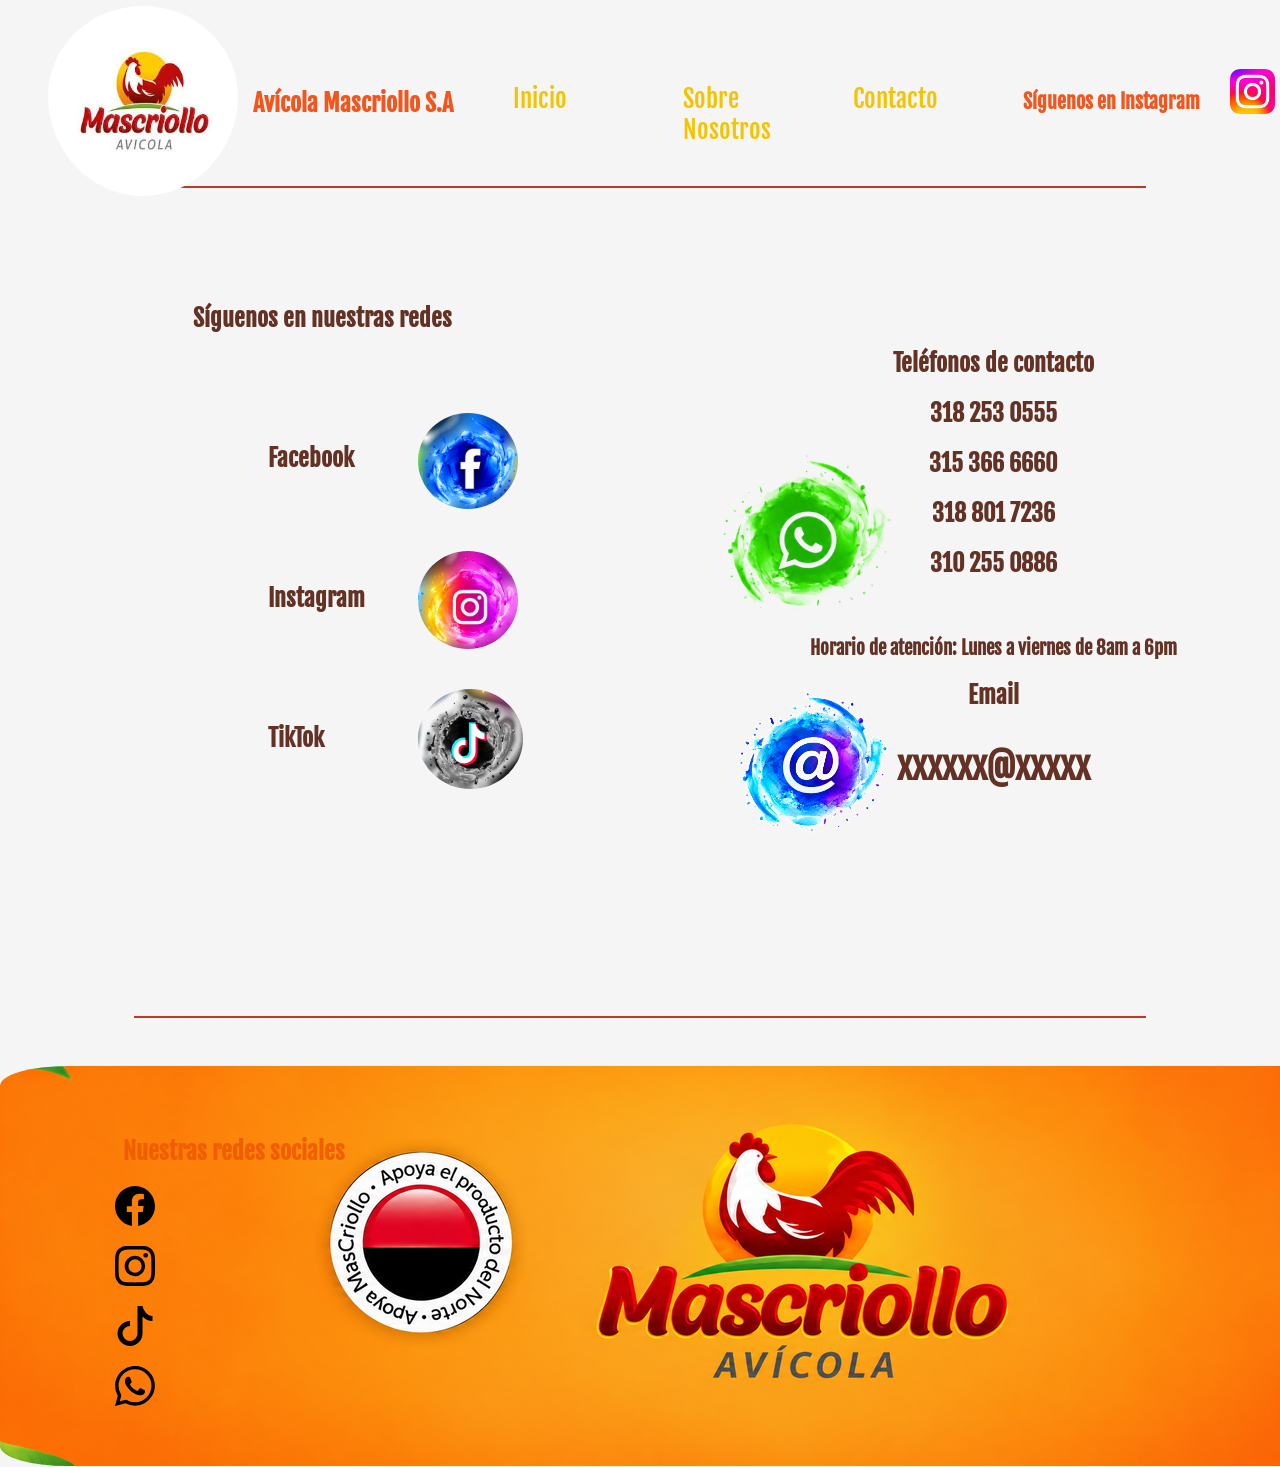
==== commit b4b04d24: "Día12" ====
--- a/contacto.html
+++ b/contacto.html
@@ -52,12 +52,12 @@
         <div class="Redes">
             <h1>Síguenos en nuestras redes</h1>
             <h2>Facebook</h2>
-            <a href="https://www.facebook.com/mascriollo.avicola/"><img src="./Imagenes/Imágenes redes pág contacto/facebook.svg" class="Facebook"></a>
+            <a href="https://www.facebook.com/mascriollo.avicola/"><img src="./Imagenes/Imágenes redes pág contacto/facebookColorArt.png" class="Facebook"></a>
             <h2>Instagram</h2>
-            <a href="https://www.instagram.com/avimascriollo/?hl=en"><img src="./Imagenes/Imágenes redes pág contacto/instagram.svg"
+            <a href="https://www.instagram.com/avimascriollo/?hl=en"><img src="./Imagenes/Imágenes redes pág contacto/InstagramColorArt.png"
                     class="Instagram2"></a>
             <h2>TikTok</h2>
-            <a href="https://www.tiktok.com/@avicola.mascriollo"><img src="./Imagenes/Imágenes redes pág contacto/tiktok.svg" class="TikTok2"></a>
+            <a href="https://www.tiktok.com/@avicola.mascriollo"><img src="./Imagenes/Imágenes redes pág contacto/TikTokColorArt.png" class="TikTok2"></a>
         </div>
         <div class="Telefonos">
             <h1>Teléfonos de contacto</h1>
@@ -65,13 +65,13 @@
             <h2 class="TelefonosContacto">315 366 6660</h2>
             <h2 class="TelefonosContacto">318 801 7236</h2>
             <h2 class="TelefonosContacto">310 255 0886</h2>
-            <img src="./Imagenes/Imágenes footer/phone-vibrate.svg" alt="Símbolo de teléfono">
+            <img src="./Imagenes/Imágenes redes pág contacto/WhatsappColorArt.png" alt="Símbolo de teléfono">
             </br>
             <h3>Horario de atención: Lunes a viernes de 8am a 6pm</h3>
             <div class="Email">
                 <h1>Email</h1>
                 <h3>xxxxxx@xxxxx</h3>
-                <img src="./Imagenes/Imágenes footer/mailbox.svg" alt="Correo">
+                <img src="./Imagenes/Imágenes redes pág contacto/EmailColorArt.png" alt="Correo">
             </div>
         </div>
 
@@ -90,9 +90,9 @@
         </div>
 
     </section>
-    </br id="Movil"></br id="Movil"></br id="Movil"></br id="Movil">
+    <br id="Movil"><br id="Movil"><br id="Movil"><br id="Movil">
     <hr id="Movil" class="LineaHorizontalMovil"></hr>
-    </br id="Movil">
+    <br id="Movil">
     <section class="TelefonosMovil" id="Movil">
         <div class="TelMovil">
             <h1>Teléfonos</h1>
@@ -103,9 +103,9 @@
         </div>
 
     </section>
-    </br id="Movil"></br id="Movil"></br id="Movil"></br id="Movil">
+    <br id="Movil"><br id="Movil"><br id="Movil"><br id="Movil">
     <hr id="Movil" class="LineaHorizontalMovil"></hr>
-    </br id="Movil">
+    <br id="Movil">
 
     <section class="Correosmovil" id="Movil">
         <div class="EmailMovil">
@@ -117,7 +117,7 @@
    
     </section>
     </br id="Movil"></br id="Movil"></br id="Movil"></br id="Movil">
-    <hr id="Movil" class="LineaHorizontalMovil"></hr>
+    <hr id="Escritorio" class="LineaHorizontalMovil"></hr>
     </br id="Movil">
     <!--Footer Escritorio-->
     <footer id ="Escritorio">
--- a/stylesEscritorio.css
+++ b/stylesEscritorio.css
@@ -30,7 +30,7 @@
     display:flex;
     flex-wrap: nowrap;
     align-items: center;
-    color: rgb(99, 50, 36);
+    color: rgb(242, 86, 30);
     
 }
 .BarraNavegacion{
@@ -48,7 +48,7 @@
     
 }
 .BarraNavegacion a:hover{
-    background-color: orange;
+    background-color: rgb(242, 86, 30);
     color:whitesmoke
 
 }
@@ -72,7 +72,7 @@
     font-size: 20px;
     margin-top: 53px;
     margin-left: px;
-    color: rgb(99, 50, 36);
+    color: rgb(242, 86, 30);
 }
 .LogoInstagram{
     margin-left: 30px;
@@ -105,7 +105,7 @@
     padding: 33px;
     text-align: justify;
     font-size: xx-large;
-    color: rgb(99, 50, 36);
+    color: black;
 }
 hr{
     
@@ -116,7 +116,7 @@
 
 
 .Productos{
-    margin-top: 7px;
+    margin-top: 100px;
     width: 1300px;
     height: 650px;
     /*border: 5px solid yellow;*/
@@ -125,7 +125,7 @@
 .NuestrosProductos{
     margin: 40px;
     font-size: 45px;
-    color:rgb(99, 50, 36);
+    color:rgb(242, 86, 30);
 }
 .ContenidoProductos{
     width: 1300px;
@@ -170,7 +170,7 @@
 }
 
 .botonAnterior, .botonSiguiente{
-    background-color: #C03924;
+    background-color: whitesmoke;
     border:none;
     font-weight: 300;
     height: 50px;
@@ -189,7 +189,7 @@
     /*border: 5px solid red;*/
     text-align: center;
     font-size: 30px;
-    color:rgb(99, 50, 36);
+    color:rgb(242, 86, 30);
     
 }
 .contenidoInstagram{
@@ -216,6 +216,7 @@
     font-size: 20px;
     text-align: justify;
     margin-top: 35px;
+    color: rgb(99, 50, 36);
 }
 .InstagramContenido>img{
     width: 350px;
@@ -326,7 +327,10 @@
     margin-top: 70px;
     margin-left: 45px;
     font-family: "Fjalla One", sans-serif; 
-    color: rgb(99, 50, 36);
+    color: rgb(242, 86, 30);
+}
+.TituloMision, .TituloVision{
+    color: rgb(242, 86, 30);
 }
 .Mision >img, .textoMision{
     width: 500px;
@@ -361,7 +365,7 @@
 }
 .FilosofiaEmpresarial>h1{
     font-family: "Fjalla One", sans-serif; 
-    color: #FFFFFF;
+    color: rgb(242, 86, 30);
     margin-left: 70px;
     
 }
@@ -531,7 +535,7 @@
 }
 .UbicacionGeografica>h1{
     font-family: "Fjalla One", sans-serif;
-    color: rgb(99, 50, 36);
+    color: rgb(242, 86, 30);
 }
 .textoUbicacion{
     width:580px;
@@ -572,7 +576,7 @@
 .Certificados>h1{
     margin-left: 80px;
     font-family: "Fjalla One", sans-serif;
-    color: rgb(99, 50, 36);
+    color: rgb(242, 86, 30);
     
 }
 .aguasResiduales{
@@ -603,15 +607,16 @@
 }
 /*Página Contacto*/
 .RedesYTelefonos{
-    width: 1350px;
+    width: 1300px;
     height: 700px;
-    border: 5px solid red;
+    /*border: 5px solid red;*/
     display: flex;
     margin-top: 40px;   
+    margin-left: 95px;
 }
 .Redes{
     margin: 15px;
-    border: 5px solid yellow;
+    /*border: 5px solid yellow;*/
     padding-right: 80px;
     font-family: "Fjalla One", sans-serif;
     color: rgb(99, 50, 36);
@@ -631,21 +636,25 @@
     width:100px;
     margin-left: 300px;
     margin-top: -95px;
+    border-radius: 50%;
     
 }
 .Instagram2{
-    width:88px;
-    margin-left: 310px;
-    margin-top:-95px
+    width:100px;
+    margin-left:300px;
+    margin-top:-95px;
+    border-radius: 50%;
 }
 .TikTok2{
-    width: 120px;
-    margin-left: 289px;
-    margin-top: -93px
+    width: 105px;
+    height: 100px;
+    margin-left: 300px;
+    margin-top: -100px;
+    border-radius: 50%;
 }
 .Telefonos{
-    border: 5px solid yellow;
-    width: 800px;
+    /*border: 5px solid yellow;*/
+    width: 700px;
     height: 350px;
     margin-left: 25px;
     margin-top: 100px;
@@ -657,14 +666,15 @@
 }
 .Telefonos>img{
     width: 200px;
-    margin-top: -200px;
+    margin-top: -300px;
     margin-left: 50px;
+    z-index: 5;
 }
 .Email{
-    width: 800px;
+    width: 700px;
     height: 200px;
     margin-top: 20px;
-    border: 5px solid yellow;
+    /*border: 5px solid yellow;*/
 }
 .Email>h1,p{
     text-align: center;
@@ -673,9 +683,9 @@
     font-size: 35px ;
 }
 .Email>img{
-    width: 180px;
+    width: 160px;
     margin-top: -200px;
-    margin-left: 70px;
+    margin-left: 89px;
 }
 /*CSS a todas las páginas web*/
 
@@ -685,7 +695,7 @@
     font-style:normal;
     color: rgb(99, 50, 36);
 }
-html>*>h1,h2,h3,p{
+html>*{
     font-family: "Fjalla One", sans-serif;
     font-weight: 200;
     font-style:normal;
@@ -697,7 +707,7 @@
     font-style:normal;
 }
 html>*{
-    background-color: #C94A32 ;
+    background-color: whitesmoke ;
    
     
 }
--- a/stylesMovil.css
+++ b/stylesMovil.css
@@ -1,16 +1,16 @@
 @media (max-width:420px) {
     #Escritorio{
-        display: none;
+        display: none !important;
     }
 
     #Movil {
-        display: block;
-        width: 380px;
+        display: block !important;
+        width: 100%;
     }
 
     .logoEmpresaMovil {
         position: relative;
-        margin-left: 15px;
+        margin-left: 17px;
     }
 
     .boton-menu {
@@ -63,24 +63,27 @@
     }
     .PresentacionMovil>img{
         width: 300px;
-        margin-left: 38px;
+        margin-left: 48px;
         margin-right: -10px;
         border-radius: 15px;
     }
     .PresentacionMovil>p{
         width: 350px;
         font-size: 15px;
-        margin-left: 10px;
+        margin-left: 19px;
     }
     .ProductosMovil>.ContainerProductos{
         width:360px;
         height: 1100px;
         /*border: 3px solid yellow;*/
-        margin-left: 7px;
+        margin-left: 14px;
     }
     html>*{
         font-family: "Fjalla One", sans-serif;
         color: rgb(99, 50, 36);
+         margin: 0;
+        padding: 0;
+        width: 100%;
     }
     .ContainerProductos>h1{
         text-align: center;
@@ -102,6 +105,7 @@
         width:360px;
         height: 1150px;
         /*border: 3px solid yellow;*/
+        margin-left: 8px;
         
     }
     .ContainerInstagram>h1{
@@ -118,25 +122,29 @@
         height: 100px;
     }
     .FooterMovil{
+        width: 340px;
         height: 250px;
         
     }
     .ContenedorFooter>img{
-        width: 410px;
-        height: 260px;
+        width: 100%;
+        max-width: 410px;
+        height: auto;
         margin-bottom: -20px;
         border-radius: 15px;
         z-index: -1;
+        margin-left: 8px;
     }
     .ContenedorFooter>a>img{
         width:25px;
         margin-left: 7px;
         z-index: 1;
         margin-top: -200px;
+        
     }
     /*Página Sobre nosotros*/
     .MisionVision{
-        width: 360px;
+        width: 340px;
         height:940px;
         /*border: 3px solid yellow;*/
         margin-left: 4px;
@@ -146,15 +154,16 @@
     .Mision,.Vision{
         display: block;
     }
-    .Mision>img,p{
+    .Mision>img{
         width: 340px;
         height: 220px;
-        margin-left: -30px;
+        margin-left: -23px;
         padding: 0px;
     }
     .Mision>p{
-        margin-left: -30px;
+        margin-left: -23px;
         font-size: 17px;
+        width: 340px;
     }
     .Vision{
         margin-top: -50px;
@@ -162,22 +171,25 @@
     .Vision>img{
         width: 340px;
         height: 220px;
-        margin-left: -30px;
+        margin-left: -23px;
         padding: 0px;
     }
     .Vision>p{
-        margin-left: -30px;
+        margin-left: -20px;
         font-size: 17px;
+        width: 340px;
     }
     .FilosofiaEmpresarial{
         width: 360px;
         height:1470px;
         /*border: 3px solid yellow;*/
-        margin-left: 4px;
+        margin-left: 15px;
         display: block;
         margin-top: -20px;
     }
     .FilosofiaEmpresarial>h1{
+        margin: 0px;
+        width: 360px;
         text-align: center;
         margin-left: 0px;
         font-display: block;
@@ -258,7 +270,7 @@
     .Principio3>p{
         font-size: 20px;
         background-color: transparent;
-        margin-top: 50px;
+        margin-top: 15px;
         margin-left: 50px;
         
     }
@@ -284,7 +296,7 @@
     }
     .Principio4>p{
         font-size: 20px;
-        margin-top: 40px;
+        margin-top: 5px;
         width: 180px;
         margin-left: 40px;
         margin-bottom: -10px;
@@ -299,13 +311,14 @@
         padding: 0px;
     }
     .UbicacionGeografica>h1{
-        margin-left: 0px;
+        width: 370px;
+        margin-left: 10px;
         text-align: center;
         margin-top: 0px;
     }
     .textoUbicacion>p{
         font-size: 20px;
-        margin-left: 85px;
+        margin-left: 98px;
         padding: 0px;
         margin-top: 10px;
         width: 300px;
@@ -315,14 +328,15 @@
     }
     .textoUbicacion>img{
         margin-top: 0px;
-        margin-left: 160px;
+        margin-left: 175px;
         border-radius: 60%;
         height: 150px;
         margin-top: -25px;
         
     }
     .imagenUbicacion{
-        margin-left: -10px;
+        width: 370px;
+        margin-left: 3px;
         padding: 0px;
         width: 300px;
         height: 300px;
@@ -348,12 +362,13 @@
         margin: 0px;
         padding: 0px;
         margin-top: 20px;
-        margin-left: 15px;
+        margin-left: 35px;
         width: 50px;
     }
     .aguasResiduales{
         display: block;
     }
+    
     .ICA{
         margin: 0px;
         padding: 0px;
@@ -373,7 +388,7 @@
         padding: 0px;
         width: 360px;
         font-size: 15px;
-        margin-left: 4px;
+        margin-left: 15px;
     }
     /*Página de Contacto*/
     .RedesMovil{
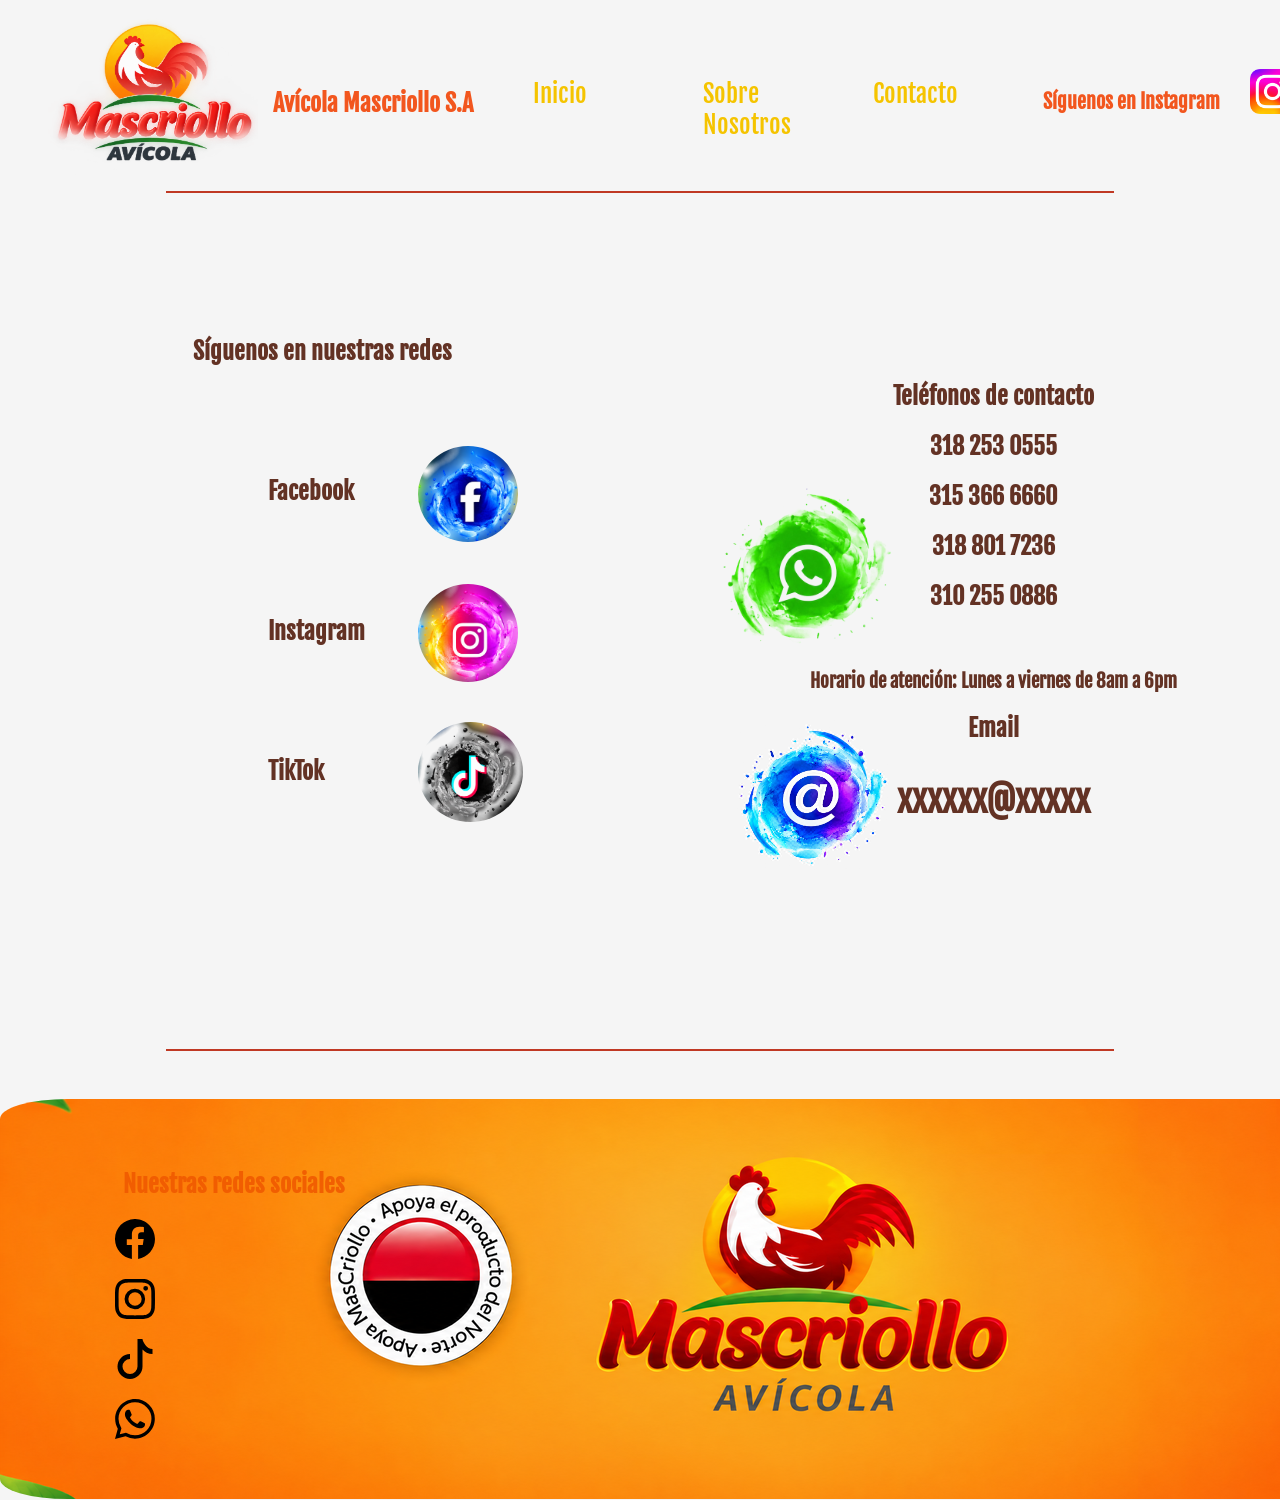
==== commit f3ea82f9: "Día14" ====
--- a/contacto.html
+++ b/contacto.html
@@ -9,9 +9,10 @@
     <link href="https://fonts.googleapis.com/css2?family=Fjalla+One&display=swap" rel="stylesheet">
 </head>
 <body>
+   <!--Escritorio-->
     <section class="Encabezado" id="Escritorio">
         <div class = "logo">
-            <img src="./Imagenes/Imagenes encabezado/logoMasCriollo.jpg" alt="Logo empresa" class="logoEncabezado">
+            <img src="./Imagenes/Imágenes Encabezado Escritorio/logoEmpresadesvanecersebordes.png" alt="Logo empresa" class="logoEncabezado">
             
         </div>
         <div class="Nombre">
@@ -23,8 +24,10 @@
             <a class="linksNavegacion" href="contacto.html">Contacto</a>
         </nav>
         <h2 class ="Instagram">Síguenos en Instagram</h2>
-        <a href="https://www.instagram.com/avimascriollo/?hl=en"><img class="LogoInstagram" src="./Imagenes/logo_Instagram.svg.webp"><img></a>
+        <a href="https://www.instagram.com/avimascriollo/?hl=en"><img class="LogoInstagram" src="./Imagenes/Imágenes Encabezado Escritorio/logo_Instagram.svg.webp"><img></a>
+        
     </section>
+    
     <!--Movil-->
     <section class="EncabezadoMovil" id="Movil">
         <div class = "logoEmpresaMovil">
@@ -39,14 +42,15 @@
                 <a href="contacto.html">Contacto</a>
                 
             </nav>
-            <img src="./Imagenes/Imágenes encabezado Movil/logoMovil.png" alt="Logo empresarial" class="logoEmpresarial">
+            <img src="./Imagenes/Imágenes encabezado Movil/logoEmpresadesvanecersebordes.png" alt="Logo empresarial" class="logoEmpresarial">
             
         </div>
+        <br id="Movil"></br>
     </section>
-    <hr id="Movil" class="LineaHorizontalMovil"></hr>
+    <hr id="Móvil" class="LineaHorizontalMovil"></hr>
     </br id="Movil">
     </section>
-    <hr id ="Escritorio"></hr>
+    
     <!--Escritorio-->
     <section class="RedesYTelefonos" id="Escritorio">
         <div class="Redes">
--- a/stylesEscritorio.css
+++ b/stylesEscritorio.css
@@ -7,17 +7,15 @@
     /*border: 5px solid aquamarine;*/
     display: flex;
     padding-bottom: 0px;
-    display:flex;
     flex-wrap: nowrap;
     align-items: center;
+    padding-bottom: 25px;
     
 }
 .logo>.logoEncabezado{
-    width:190px;
+    width:210px;
     height: 190px;
-    border-radius: 50%;
     margin-left: 40px;
-    margin-top: 30px;
     padding-top: 10px;
     
 }
@@ -27,25 +25,17 @@
     margin-top: 45px;
     margin-bottom: 5px;;
     /*border: 5px solid greenyellow;*/
-    display:flex;
-    flex-wrap: nowrap;
-    align-items: center;
     color: rgb(242, 86, 30);
     
 }
 .BarraNavegacion{
-    margin-top: 10px;
     margin-bottom: 10px;
     margin-left: 25px;
     margin-right: 35px;
     /*border: 5px solid green;*/
-
     display:flex;
     flex-wrap: nowrap;
-    align-items: center;
-    
-    
-    
+    align-items: center;  
 }
 .BarraNavegacion a:hover{
     background-color: rgb(242, 86, 30);
@@ -71,7 +61,7 @@
 .Instagram{
     font-size: 20px;
     margin-top: 53px;
-    margin-left: px;
+    text-align: center;
     color: rgb(242, 86, 30);
 }
 .LogoInstagram{
@@ -82,7 +72,7 @@
     
 }
 .Presentacion{
-    margin-top: 50px;
+    
     width: 1300px;
     height: 700px;
     /*border: 5px solid blue;*/
@@ -111,12 +101,12 @@
     
     border: none;
     border-top: 2px solid #C03924;
-    width: 80%;
+    width: 75%;
 }
 
 
 .Productos{
-    margin-top: 100px;
+    margin-top: 70px;
     width: 1300px;
     height: 650px;
     /*border: 5px solid yellow;*/
@@ -228,7 +218,7 @@
     height: 400px;
     /*border: 5px solid black;*/
     display: flex;
-    background-color: #B5532D ;
+    background-color: rgb(242, 86, 30) ;
     border-radius: 10%;
     margin-left: -8px;
     margin-bottom: -7px;
@@ -700,14 +690,6 @@
     font-weight: 200;
     font-style:normal;
     color: rgb(99, 50, 36);
-}
-.Encabezado{
-    font-family: "Fjalla One", sans-serif;
-    font-weight: 200;
-    font-style:normal;
-}
-html>*{
     background-color: whitesmoke ;
-   
-    
-}
+}
+
--- a/stylesMovil.css
+++ b/stylesMovil.css
@@ -11,6 +11,8 @@
     .logoEmpresaMovil {
         position: relative;
         margin-left: 17px;
+       
+        
     }
 
     .boton-menu {
@@ -18,11 +20,12 @@
         width: 50px;
         height: 40px;
         background-color: rgb(215, 36, 13);
-        color: white;
+        color: whitesmoke;
         font-size: 25px;
         border: none;
         cursor: pointer;
         border-radius: 15px;
+         
     }
 
     #menuNavegacion {
@@ -32,10 +35,11 @@
         left: 0;
         flex-direction: column;
         gap: 10px;
-        background-color: #F2D2C2;
-        padding: 15px;
+        background-color: rgb(242, 86, 30);
+        padding: 20px;
         min-width: 180px;
         z-index: 1000;
+        
     }
 
     #menuNavegacion.activo {
@@ -43,7 +47,7 @@
     }
 
     #menuNavegacion a {
-        color: #7D281B;
+        color: whitesmoke;
         text-decoration: none;
         padding: 10px;
     }
@@ -53,6 +57,7 @@
         width: 320px;
         margin-top: -30px;
         margin-left: 20px;
+        padding-bottom: 20px;
     }
     #Movil.LineaHorizontalMovil{
         width: 300px;
@@ -60,15 +65,15 @@
     }
     .PresentacionMovil{
         height: 400px;
+        width: 340px;
     }
     .PresentacionMovil>img{
         width: 300px;
         margin-left: 48px;
-        margin-right: -10px;
         border-radius: 15px;
     }
     .PresentacionMovil>p{
-        width: 350px;
+        width: 340px;
         font-size: 15px;
         margin-left: 19px;
     }
@@ -88,6 +93,7 @@
     .ContainerProductos>h1{
         text-align: center;
         font-size: 30px;
+        color:rgb(242, 86, 30)
     }
     .ContainerProductos>p{
        
@@ -110,6 +116,7 @@
     }
     .ContainerInstagram>h1{
         text-align: center;
+        color: rgb(242, 86, 30);
     }
     .ContainerInstagram>a>img{
         width: 340px;
@@ -124,6 +131,7 @@
     .FooterMovil{
         width: 340px;
         height: 250px;
+        
         
     }
     .ContenedorFooter>img{
@@ -134,12 +142,14 @@
         border-radius: 15px;
         z-index: -1;
         margin-left: 8px;
+        
     }
     .ContenedorFooter>a>img{
         width:25px;
-        margin-left: 7px;
+        margin-left: 20px;
         z-index: 1;
-        margin-top: -200px;
+        padding-top: -30pxpx;
+        
         
     }
     /*Página Sobre nosotros*/
@@ -150,23 +160,30 @@
         margin-left: 4px;
         display: block;
         margin-top: -20px;
+        
     }
     .Mision,.Vision{
         display: block;
+        width: 340px;
+        
     }
     .Mision>img{
         width: 340px;
         height: 220px;
         margin-left: -23px;
         padding: 0px;
+        
     }
     .Mision>p{
         margin-left: -23px;
         font-size: 17px;
         width: 340px;
+        
     }
     .Vision{
+        width: 340px;
         margin-top: -50px;
+        
     }
     .Vision>img{
         width: 340px;
@@ -178,6 +195,7 @@
         margin-left: -20px;
         font-size: 17px;
         width: 340px;
+        
     }
     .FilosofiaEmpresarial{
         width: 360px;
@@ -186,6 +204,8 @@
         margin-left: 15px;
         display: block;
         margin-top: -20px;
+                
+
     }
     .FilosofiaEmpresarial>h1{
         margin: 0px;
@@ -193,38 +213,49 @@
         text-align: center;
         margin-left: 0px;
         font-display: block;
+        
     }
     .PrincipioUno{
         height: 40px;
         width: 220px;
+        
     }
     .PrincipiosTrabajo>h2{
         font-size: 23px;
         margin-left: 50px;
         padding-left: 10px;
+        width: 300px;
+        
     }
     .Principio1{
-        margin-left: 80px;
+        margin-left: 85px;
         margin-top: 10px;
         width: 200px;
         height: 190px;
         
+        
     }
     .TituloMision, .TituloVision{
         text-align: left;
+        width: 300px;
 
     }
     .TituloValoresInstitucionales>h1{
         margin-left: 15px;
         text-align: left;
+        
+
+        
     }
     .Principio1>p{
         font-size: 20px;
         width: 400px;
         margin-left: 27px;
+        
     }
     .Principio1>img{
         display: none;
+        
     }
     .PrincipiosTrabajo>.PrincipioDos{
         margin-top: 21px;
@@ -236,36 +267,46 @@
         text-align: left;
         padding-left: 0px;
         padding-left: 10px;
+        
     }
     .Principio2>img{
         display: none;
+        width: 0px;
+        margin: 0px;
+        padding: 0px;
     }
     .Principio2{
         width: 200px;
         margin-left: 15px;
         margin-top:20px;
         height: 240px;
+        
     }
     .Principio2>p{
         font-size: 20px;
         margin-left: 20px;
         margin-top: 80px;
         
+        
     }
     .PrincipiosTrabajo{
         margin-left: 0px;
+        width: 340px;
+       
     }
     .PrincipiosTrabajo>.PrincipioTres{
         margin-top: 20px;
         width: 250px;
         margin-left: 100px;
         height: 80px;
+         
     }
     .Principio3{
         margin-top: 20px;
         width:200px;
         height: 200px;
-        margin-left: 110px;
+        margin-left: 105px;
+        
     }
     .Principio3>p{
         font-size: 20px;
@@ -276,6 +317,10 @@
     }
     .Principio3>img{
         display: none;
+        width: 0px;
+        margin: 0px;
+        padding: 0px;
+
     }
     .PrincipiosTrabajo>.PrincipioCuatro{
         margin-top: 20px;
@@ -284,15 +329,20 @@
         text-align: left;
         height: 40px;
         padding-bottom: 25px;
+        
     }
     .Principio4{
         margin-top: 20px;
         height: 200px;
         margin-left: 15px;
         width: 230px;
+        
     }
     .Principio4>img{
         display: none;
+        width: 0px;
+        margin: 0px;
+        padding: 0px;
     }
     .Principio4>p{
         font-size: 20px;
@@ -300,6 +350,7 @@
         width: 180px;
         margin-left: 40px;
         margin-bottom: -10px;
+        
     }
     .UbicacionGeografica{
         width: 370px;
@@ -309,12 +360,14 @@
         margin-left: 15px;
         margin: 0px;
         padding: 0px;
+        
     }
     .UbicacionGeografica>h1{
         width: 370px;
         margin-left: 10px;
         text-align: center;
         margin-top: 0px;
+        
     }
     .textoUbicacion>p{
         font-size: 20px;
@@ -325,6 +378,7 @@
         margin-bottom: 0px;
         height: 100px;
         margin-top: 10px;
+        
     }
     .textoUbicacion>img{
         margin-top: 0px;
@@ -333,22 +387,28 @@
         height: 150px;
         margin-top: -25px;
         
+        
+        
     }
     .imagenUbicacion{
         width: 370px;
-        margin-left: 3px;
+        margin-left: 0px;
         padding: 0px;
         width: 300px;
         height: 300px;
         margin-right: -0px;
         margin-top: -20px;
         border: none;
+        
+        
     }
     .imagenUbicacion>img{
         width: 340px;
         height: 250px;
         border: 3px solid black;
         margin-left: 25px;
+        
+        
     }
     .Certificados{
         width:370px;
@@ -356,6 +416,7 @@
         margin: 0px;
         padding: 0px;
         /*border: 3px solid yellow;*/
+        
     }
     .Certificados>h1{
         text-align: left;
@@ -364,9 +425,12 @@
         margin-top: 20px;
         margin-left: 35px;
         width: 50px;
+        
+        
     }
     .aguasResiduales{
         display: block;
+        
     }
     
     .ICA{
@@ -376,12 +440,16 @@
         height: 184px;
         margin-top: 20px;
         margin-left: -15px;
+        margin-right: 0px;
+        
     }
     .Corponor{
         margin: 0px;
         padding: 0px;
         width: 300px;
         margin-left: 35px;
+        margin-right: 0px;
+        
     }
     .Certificados>p{
         margin: 0px;
@@ -394,6 +462,10 @@
     .RedesMovil{
         text-align: center;
     }
+    .RedesMovil>h1{
+        color: rgb(242, 86, 30);
+
+    }
     .EnlaceRedes{
         width: 370px;
     }
@@ -403,9 +475,12 @@
     .TelMovil>h1,h2{
         text-align: center;
     }
+    .TelMovil>h1{
+        color:rgb(242, 86, 30) ;
+    }
     .EmailMovil>h1{
         text-align: center;
-    }
-
-}
-    +        color: rgb(242, 86, 30);
+    }
+  
+}
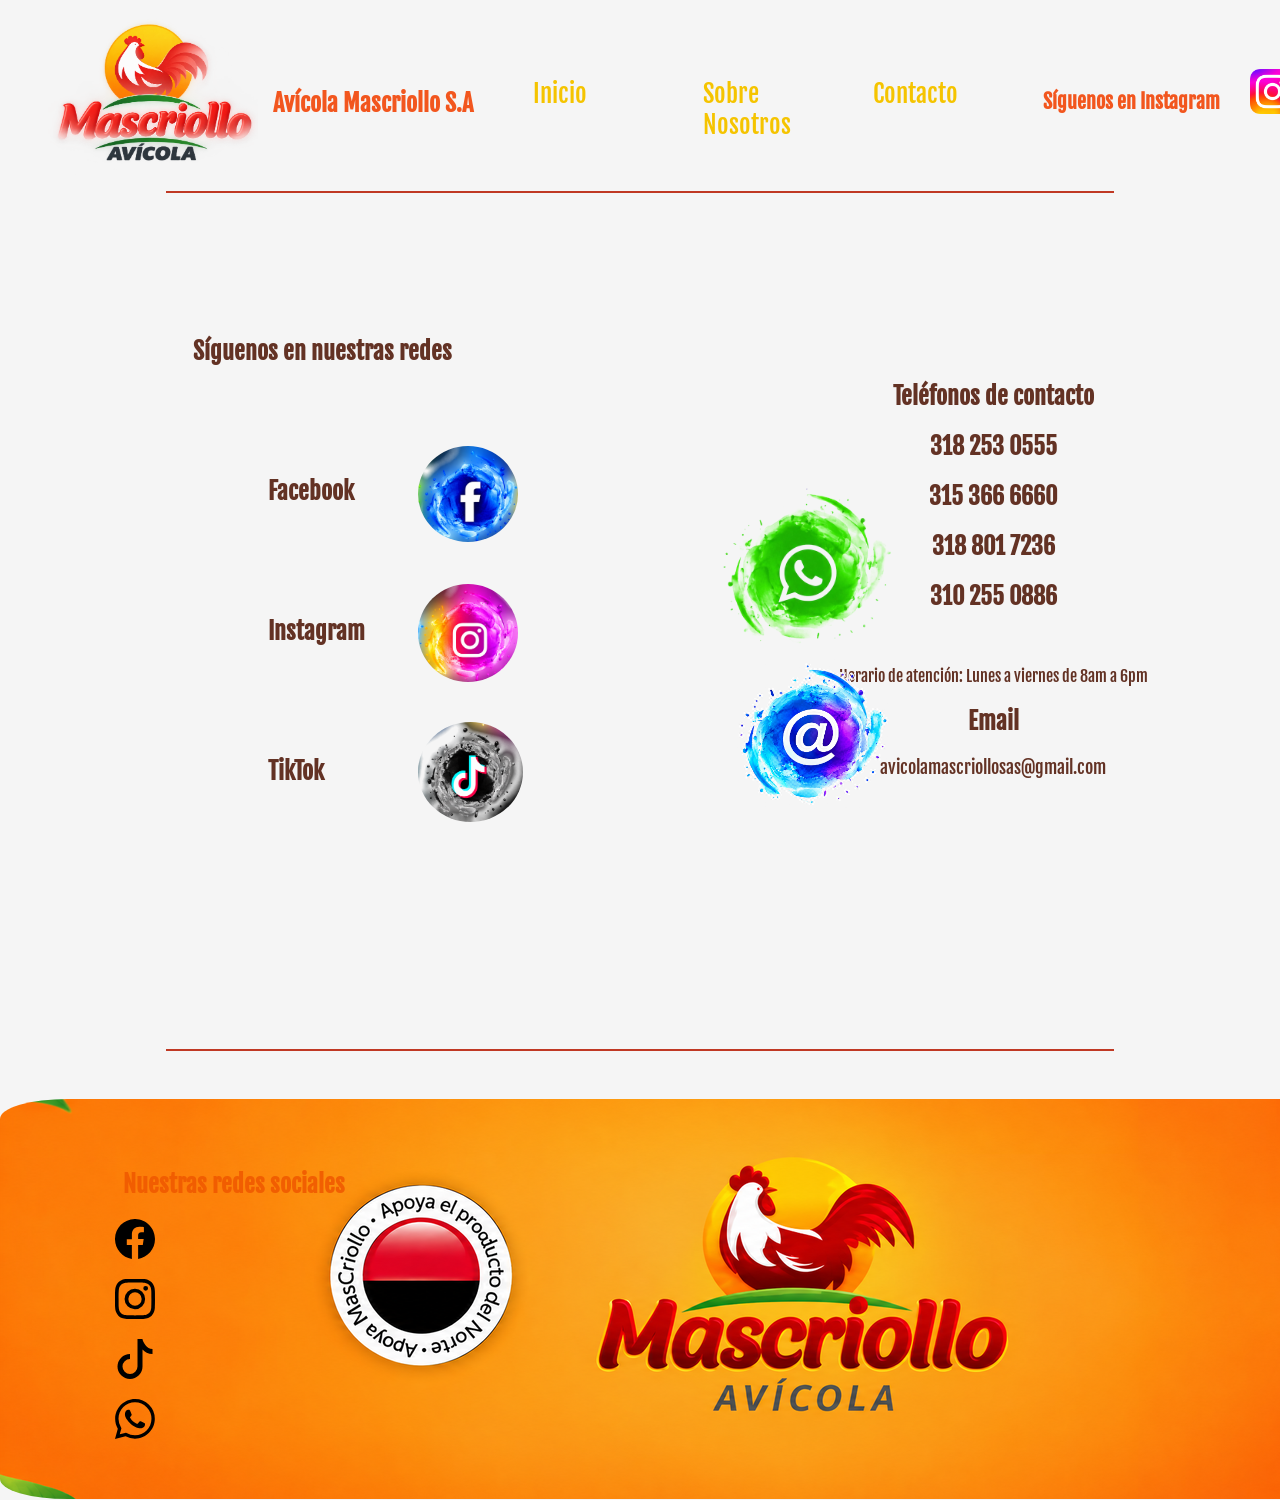
==== commit 47ea1511: "Día18" ====
--- a/contacto.html
+++ b/contacto.html
@@ -3,7 +3,7 @@
 <head>
     <meta charset="UTF-8">
     <meta name="viewport" content="width=device-width, initial-scale=1.0">
-    <title>Document</title>
+    <title>Avícola Mascriollo Contacto</title>
     <link rel="stylesheet" href="stylesEscritorio.css">
     <link rel="stylesheet" href="stylesMovil.css">
     <link href="https://fonts.googleapis.com/css2?family=Fjalla+One&display=swap" rel="stylesheet">
@@ -71,10 +71,10 @@
             <h2 class="TelefonosContacto">310 255 0886</h2>
             <img src="./Imagenes/Imágenes redes pág contacto/WhatsappColorArt.png" alt="Símbolo de teléfono">
             </br>
-            <h3>Horario de atención: Lunes a viernes de 8am a 6pm</h3>
+            <p>Horario de atención: Lunes a viernes de 8am a 6pm</p>
             <div class="Email">
                 <h1>Email</h1>
-                <h3>xxxxxx@xxxxx</h3>
+                <p style="font-size:18px;">avicolamascriollosas@gmail.com</p>
                 <img src="./Imagenes/Imágenes redes pág contacto/EmailColorArt.png" alt="Correo">
             </div>
         </div>
@@ -83,7 +83,7 @@
     <!--Móvil-->
     <section class="RedesSocialesMovil" id="Movil">
         <div class="RedesMovil">
-            <div class="EnlaceRedesMovil"></div>
+            <div class="EnlaceRedesMovil">
                 <h1> Nuestras Redes sociales</h1>
                 <h2>Facebook</h2>
                 <a href="https://www.facebook.com/mascriollo.avicola/"><img src="./Imagenes/Imágenes redes pág contacto/facebook.svg" class="FaceBookMovil" ></a>
@@ -91,7 +91,7 @@
                 <a href="https://www.instagram.com/avimascriollo/?hl=en"><img src="./Imagenes/Imágenes redes pág contacto/instagram.svg" class="InstagramMovil" ></a>
                 <h2>TikTok</h2>
                 <a href="https://www.tiktok.com/@avicola.mascriollo"><img src="./Imagenes/Imágenes redes pág contacto/tiktok.svg" class="TikTokMovil" ></a>
-        </div>
+            </div>
 
     </section>
     <br id="Movil"><br id="Movil"><br id="Movil"><br id="Movil">
@@ -114,9 +114,8 @@
     <section class="Correosmovil" id="Movil">
         <div class="EmailMovil">
             <h1>Email de contacto</h1>
-            <h2>xxxxxx@xxxxxxx</h2>
-            <h2>xxxxxx@xxxxxxx</h2>
-            <h2>xxxxxx@xxxxxxx</h2>
+            <h2>avicolamascriollosas@gmail.com</h2>
+            
         </div>
    
     </section>
--- a/stylesEscritorio.css
+++ b/stylesEscritorio.css
@@ -138,8 +138,8 @@
 .ContenedorCarrusel{
    
     height: 370px;
-    width:650px;
-    margin-top: 25px;
+    width:630px;
+    margin-top: 100px;
     /*border: 5px solid orangered;*/
     overflow: hidden;
    
@@ -152,10 +152,10 @@
     
 }    
 .carruselElemento>img{
-    width: 665px;
-    height: 408px;
-    border-radius: 5%;
-    background-color: #C03924;
+    width: 630px;
+    height: 360px;
+    border-radius: 15px;
+    /*background-color: #C03924;*/
     
 }
 
@@ -164,7 +164,7 @@
     border:none;
     font-weight: 300;
     height: 50px;
-    margin-top: 200px;
+    margin-top: 250px;
     border-radius: 8%;
     
 }
@@ -208,10 +208,7 @@
     margin-top: 35px;
     color: rgb(99, 50, 36);
 }
-.InstagramContenido>img{
-    width: 350px;
-    height:230px;
-}
+
 footer{
     margin-top: 20px;
     width: 1300px;
@@ -234,14 +231,14 @@
     /*border: 5px solid black;*/
 }
 
-.logoTelefono{
+/*.logoTelefono{
     width: 42px;
     margin-top: 20px;
     margin-left:80px;
 }
 .Tel1{
    margin-top: -37px;
-}
+}*/
 .ContactoFooter>h3{
     margin-left: 45px;
     
@@ -370,6 +367,16 @@
     margin-left: 88px;
     font-size: 40px;
 }
+.PrincipioUno{
+    background-color: #648b42 ;
+    height: 100px;
+    border-radius: 15px;
+    padding-top: 40px;
+    color: rgb(123, 36, 5);
+    box-shadow: 4px 6px 15px rgba(0,0,0,0.30);
+    border-bottom: black;
+    
+}
 .Principio1{
     display:flex;
     /*border: 5px solid black;*/
@@ -380,29 +387,6 @@
     margin-top: -32px;
     padding-right: 50px;
    
-}
-.PrincipioUno{
-    background-color: #648b42 ;
-    height: 100px;
-    border-radius: 15px;
-    padding-top: 40px;
-    color: rgb(123, 36, 5);
-    box-shadow: 4px 6px 15px rgba(0,0,0,0.30);
-    border-bottom: black;
-    
-}
-.Principio2{
-    height: 400px ;
-    /*border: 5px solid black;*/
-    display: flex;
-    align-items: center;
-    flex-wrap: nowrap;
-    background-color: #A83D36;
-    margin-top: -31px;
-    margin-left: 111px;
-    border-radius: 15px;
-    padding-right: 50px;
-    
 }
 .PrincipioDos{
     background-color: #A83D36;
@@ -414,6 +398,19 @@
     box-shadow: 4px 6px 15px rgba(0,0,0,0.30);
     border-bottom: black;
 }  
+.Principio2{
+    height: 400px ;
+    /*border: 5px solid black;*/
+    display: flex;
+    align-items: center;
+    flex-wrap: nowrap;
+    background-color: #A83D36;
+    margin-top: -31px;
+    margin-left: 111px;
+    border-radius: 15px;
+    padding-right: 50px;
+    
+}
 .Principio2>img{
     width: 400px;
     margin-left: 80px;
@@ -423,37 +420,6 @@
     font-size: 30px;
     text-align: right;
     color: rgb(123, 36, 5);
-}
-.Principio3{
-    height: 400px;
-    /*border: 5px solid black;*/
-    display: flex;
-    flex-wrap: nowrap;
-    align-items: center;
-    background-color: #E8C66A;
-    border-radius: 15px;
-    margin-top: -32px;
-    margin-left: 111px;
-    padding-right: 50px;
-}
-.Principio3>img{
-    width: 380px;
-}
-.Principio3>p{
-    color: rgb(123, 36, 5);
-}
-.PrincipioCuatro{
-    text-align: right;
-    color: rgb(123, 36, 5);
-}
-.Principio4{
-    height: 400px;
-    /*border: 5px solid black;*/
-    display: flex;
-    flex-wrap: nowrap;
-    align-items: center;
-    padding-right: 50px;
-    
 }
 .PrincipioTres{
     background-color: #E8C66A;
@@ -466,6 +432,49 @@
     box-shadow: 4px 6px 15px rgba(0,0,0,0.30);
     border-bottom: black;
 }
+
+.Principio3{
+    height: 400px;
+    /*border: 5px solid black;*/
+    display: flex;
+    flex-wrap: nowrap;
+    align-items: center;
+    background-color: #E8C66A;
+    border-radius: 15px;
+    margin-top: -32px;
+    margin-left: 111px;
+    padding-right: 50px;
+}
+.Principio3>img{
+    width: 380px;
+}
+.Principio3>p{
+    color: rgb(123, 36, 5);
+}
+.PrincipioCuatro{
+    background-color: #416B75;
+    height: 90px;
+    padding-top: 40px;
+    border-radius: 15px;
+    margin-top: -5px;
+    box-shadow: 4px 6px 15px rgba(0,0,0,0.30);
+    border-bottom: black;
+    text-align: right;
+    color: rgb(123, 36, 5);
+}
+
+.Principio4{
+    height: 400px;
+    /*border: 5px solid black;*/
+    display: flex;
+    flex-wrap: nowrap;
+    align-items: center;
+    padding-right: 50px;
+    background-color: #416B75;
+    border-radius: 15px;
+    margin-top: -32px;
+    margin-left: 111px;   
+}
 .Principio4>img{
     width: 400px;
     margin-left: 50px;
@@ -475,22 +484,6 @@
     text-align: right;
     color: rgb(123, 36, 5);
 }
-.PrincipioCuatro{
-    background-color: #416B75;
-    height: 90px;
-    padding-top: 40px;
-    border-radius: 15px;
-    margin-top: -5px;
-    box-shadow: 4px 6px 15px rgba(0,0,0,0.30);
-    border-bottom: black;
-}
-.Principio4{
-    background-color: #416B75;
-    border-radius: 15px;
-    margin-top: -32px;
-    margin-left: 111px;
-}
-
 
 .Principio1,.Principio3>p{
     margin-left: 111px;
@@ -516,6 +509,32 @@
 .PrincipioDos{
     text-align: right;
 }
+
+.SAGRILAFT{
+    padding: 40px;
+    margin-left: 32px;
+    color: rgb(242, 86, 30);
+    margin-top: 20px;
+    height: 700px;
+    
+}
+.ContenidoSAGRILAFT{
+    display: flex;
+}
+.ContenidoSAGRILAFT>video{
+    height: 500px;
+    margin-left: 100px;
+    margin-top: 30px;
+    border-radius: 15px;
+}
+.ContenidoSAGRILAFT>p{
+    padding:50px;
+    margin-left: 40px;
+    margin-top: 120px;
+    font-size: 30px;
+    text-align: center;
+    color: rgb(99, 50, 36);
+}
 .UbicacionGeografica{
     width: 1300px;
     height: 600px;
@@ -534,7 +553,7 @@
     margin-top: 120px;
     /*border:5px solid yellow;*/
 }
-.imagenUbicacion{
+.imagenUbicacion2{
     width: 400x;
     height: 480px;
     margin-left: 40px;
@@ -555,7 +574,7 @@
 }
 .Certificados{
     margin-top: 15px;
-    width: 130px;
+    width: 1300px;
     height: 920px;
     /*border: 5px solid red;*/
     margin-left: -8px;
@@ -670,7 +689,7 @@
     text-align: center;
 }
 .Email>h3{
-    font-size: 35px ;
+    font-size: 30px ;
 }
 .Email>img{
     width: 160px;
@@ -693,3 +712,4 @@
     background-color: whitesmoke ;
 }
 
+
--- a/stylesMovil.css
+++ b/stylesMovil.css
@@ -10,7 +10,7 @@
 
     .logoEmpresaMovil {
         position: relative;
-        margin-left: 17px;
+        margin-left: 30px;
        
         
     }
@@ -56,11 +56,11 @@
     .logoEmpresaMovil img {
         width: 320px;
         margin-top: -30px;
-        margin-left: 20px;
+        margin-left: 5px;
         padding-bottom: 20px;
     }
     #Movil.LineaHorizontalMovil{
-        width: 300px;
+        width: 77%;
         margin-top: -50px;
     }
     .PresentacionMovil{
@@ -86,6 +86,7 @@
     html>*{
         font-family: "Fjalla One", sans-serif;
         color: rgb(99, 50, 36);
+        font-weight: 100;
          margin: 0;
         padding: 0;
         width: 100%;
@@ -131,11 +132,9 @@
     .FooterMovil{
         width: 340px;
         height: 250px;
-        
-        
     }
     .ContenedorFooter>img{
-        width: 100%;
+        width: 93%;
         max-width: 410px;
         height: auto;
         margin-bottom: -20px;
@@ -143,12 +142,12 @@
         z-index: -1;
         margin-left: 8px;
         
-    }
+    }   
     .ContenedorFooter>a>img{
         width:25px;
         margin-left: 20px;
-        z-index: 1;
-        padding-top: -30pxpx;
+        z-index: 2;
+        margin-top: -30px;
         
         
     }
@@ -157,7 +156,7 @@
         width: 340px;
         height:940px;
         /*border: 3px solid yellow;*/
-        margin-left: 4px;
+        margin-left: 15px;
         display: block;
         margin-top: -20px;
         
@@ -168,40 +167,53 @@
         
     }
     .Mision>img{
-        width: 340px;
-        height: 220px;
+        width: 320px;
+        height: 200px;
         margin-left: -23px;
         padding: 0px;
         
     }
     .Mision>p{
         margin-left: -23px;
-        font-size: 17px;
-        width: 340px;
+        font-size: 15px;
+        width: 320px;
         
     }
     .Vision{
-        width: 340px;
+        width: 320px;
         margin-top: -50px;
         
     }
     .Vision>img{
-        width: 340px;
-        height: 220px;
+        width: 320px;
+        height: 200px;
         margin-left: -23px;
         padding: 0px;
     }
     .Vision>p{
         margin-left: -20px;
-        font-size: 17px;
-        width: 340px;
-        
-    }
+        font-size: 15px;
+        width: 320px;
+        
+    }
+    .TituloMision, .TituloVision{
+        text-align: left;
+        width: 300px;
+
+    }
+    .TituloValoresInstitucionales>h1{
+        margin-left: 15px;
+        text-align: left;
+        
+
+        
+    }
+    
     .FilosofiaEmpresarial{
-        width: 360px;
+        width: 370px;
         height:1470px;
         /*border: 3px solid yellow;*/
-        margin-left: 15px;
+        margin-left: 10px;
         display: block;
         margin-top: -20px;
                 
@@ -215,10 +227,10 @@
         font-display: block;
         
     }
-    .PrincipioUno{
-        height: 40px;
-        width: 220px;
-        
+     .PrincipiosTrabajo{
+        margin-left: 0px;
+        width: 340px;
+       
     }
     .PrincipiosTrabajo>h2{
         font-size: 23px;
@@ -227,25 +239,16 @@
         width: 300px;
         
     }
+    .PrincipioUno{
+        height: 40px;
+        width: 220px;
+        
+    }
     .Principio1{
         margin-left: 85px;
         margin-top: 10px;
         width: 200px;
         height: 190px;
-        
-        
-    }
-    .TituloMision, .TituloVision{
-        text-align: left;
-        width: 300px;
-
-    }
-    .TituloValoresInstitucionales>h1{
-        margin-left: 15px;
-        text-align: left;
-        
-
-        
     }
     .Principio1>p{
         font-size: 20px;
@@ -257,6 +260,7 @@
         display: none;
         
     }
+    
     .PrincipiosTrabajo>.PrincipioDos{
         margin-top: 21px;
         height: 50px;
@@ -289,11 +293,7 @@
         
         
     }
-    .PrincipiosTrabajo{
-        margin-left: 0px;
-        width: 340px;
-       
-    }
+   
     .PrincipiosTrabajo>.PrincipioTres{
         margin-top: 20px;
         width: 250px;
@@ -352,28 +352,62 @@
         margin-bottom: -10px;
         
     }
+    .SAGRILAFT{
+        width: 340px;
+        height:800px;
+        margin: 0px;
+        padding: 0px;
+    }
+    .SAGRILAFT>h1{  
+        font-size:2rem;
+        padding-top: 10px;
+        margin-left: 35px;
+    }    
+    .ContenidoSAGRILAFT{
+        display: block;
+        margin: 0px;
+        padding: 0px;
+        width: 340px;
+    }
+    .ContenidoSAGRILAFT>video{
+        width:260px;
+        margin-left: 65px;
+        
+    }
+    .ContenidoSAGRILAFT>p{
+        margin: 0px;
+        padding: 0px;
+        font-size: 15px;
+        text-align: justify;
+        margin-top: 20px;
+        margin-left: 50px;
+        margin-bottom: 50px;
+    }    
     .UbicacionGeografica{
-        width: 370px;
-        height: 780px;
+        height: 860px;
         display: block;
         /*border: 3px solid yellow;*/
-        margin-left: 15px;
-        margin: 0px;
-        padding: 0px;
+        margin-left: 25px;
+        margin: 0px;
+        padding: 0px;
+        width: 340px;
         
     }
     .UbicacionGeografica>h1{
-        width: 370px;
-        margin-left: 10px;
+        width: 340px;
+        margin-left: 25px;
         text-align: center;
         margin-top: 0px;
         
+    }
+    .textoUbicacion{
+        width: 340px;
     }
     .textoUbicacion>p{
         font-size: 20px;
-        margin-left: 98px;
-        padding: 0px;
-        margin-top: 10px;
+        margin-left: 100px;
+        padding: 0px;
+        
         width: 300px;
         margin-bottom: 0px;
         height: 100px;
@@ -385,16 +419,14 @@
         margin-left: 175px;
         border-radius: 60%;
         height: 150px;
-        margin-top: -25px;
-        
-        
-        
+        margin-top: -25px;   
     }
     .imagenUbicacion{
-        width: 370px;
-        margin-left: 0px;
-        padding: 0px;
-        width: 300px;
+        width: 0px;
+        margin: 0px;
+        margin-left: -5px;
+        padding: 0px;
+        width: 30px;
         height: 300px;
         margin-right: -0px;
         margin-top: -20px;
@@ -407,12 +439,13 @@
         height: 250px;
         border: 3px solid black;
         margin-left: 25px;
+        padding: 5px;
         
         
     }
     .Certificados{
-        width:370px;
-        height:1080px;
+        width:340px;
+        height:1180px;
         margin: 0px;
         padding: 0px;
         /*border: 3px solid yellow;*/
@@ -441,6 +474,7 @@
         margin-top: 20px;
         margin-left: -15px;
         margin-right: 0px;
+        margin-bottom: 10px;
         
     }
     .Corponor{
@@ -449,18 +483,20 @@
         width: 300px;
         margin-left: 35px;
         margin-right: 0px;
+        margin-bottom: 45px;
         
     }
     .Certificados>p{
         margin: 0px;
         padding: 0px;
-        width: 360px;
+        width: 340px;
         font-size: 15px;
-        margin-left: 15px;
+        margin-left: 25px;
     }
     /*Página de Contacto*/
     .RedesMovil{
         text-align: center;
+        color: rgb(242, 86, 30);
     }
     .RedesMovil>h1{
         color: rgb(242, 86, 30);
